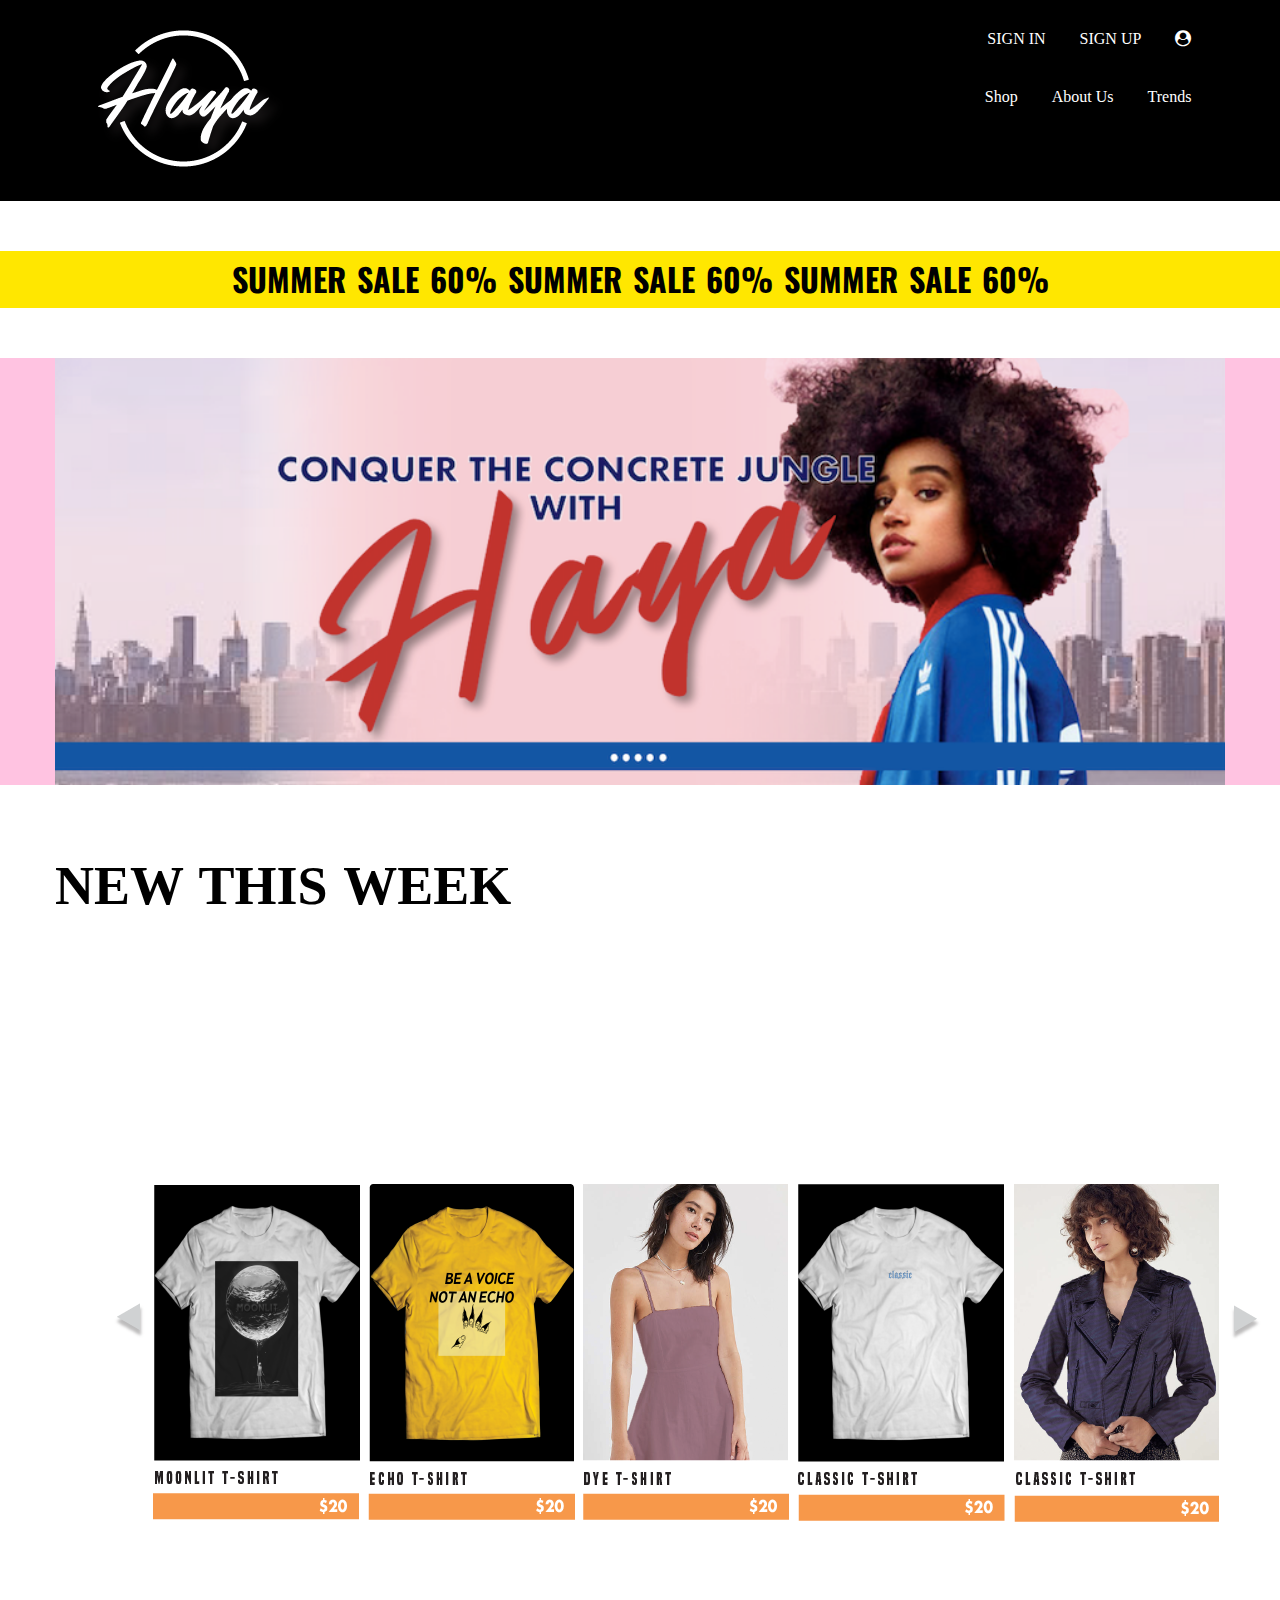
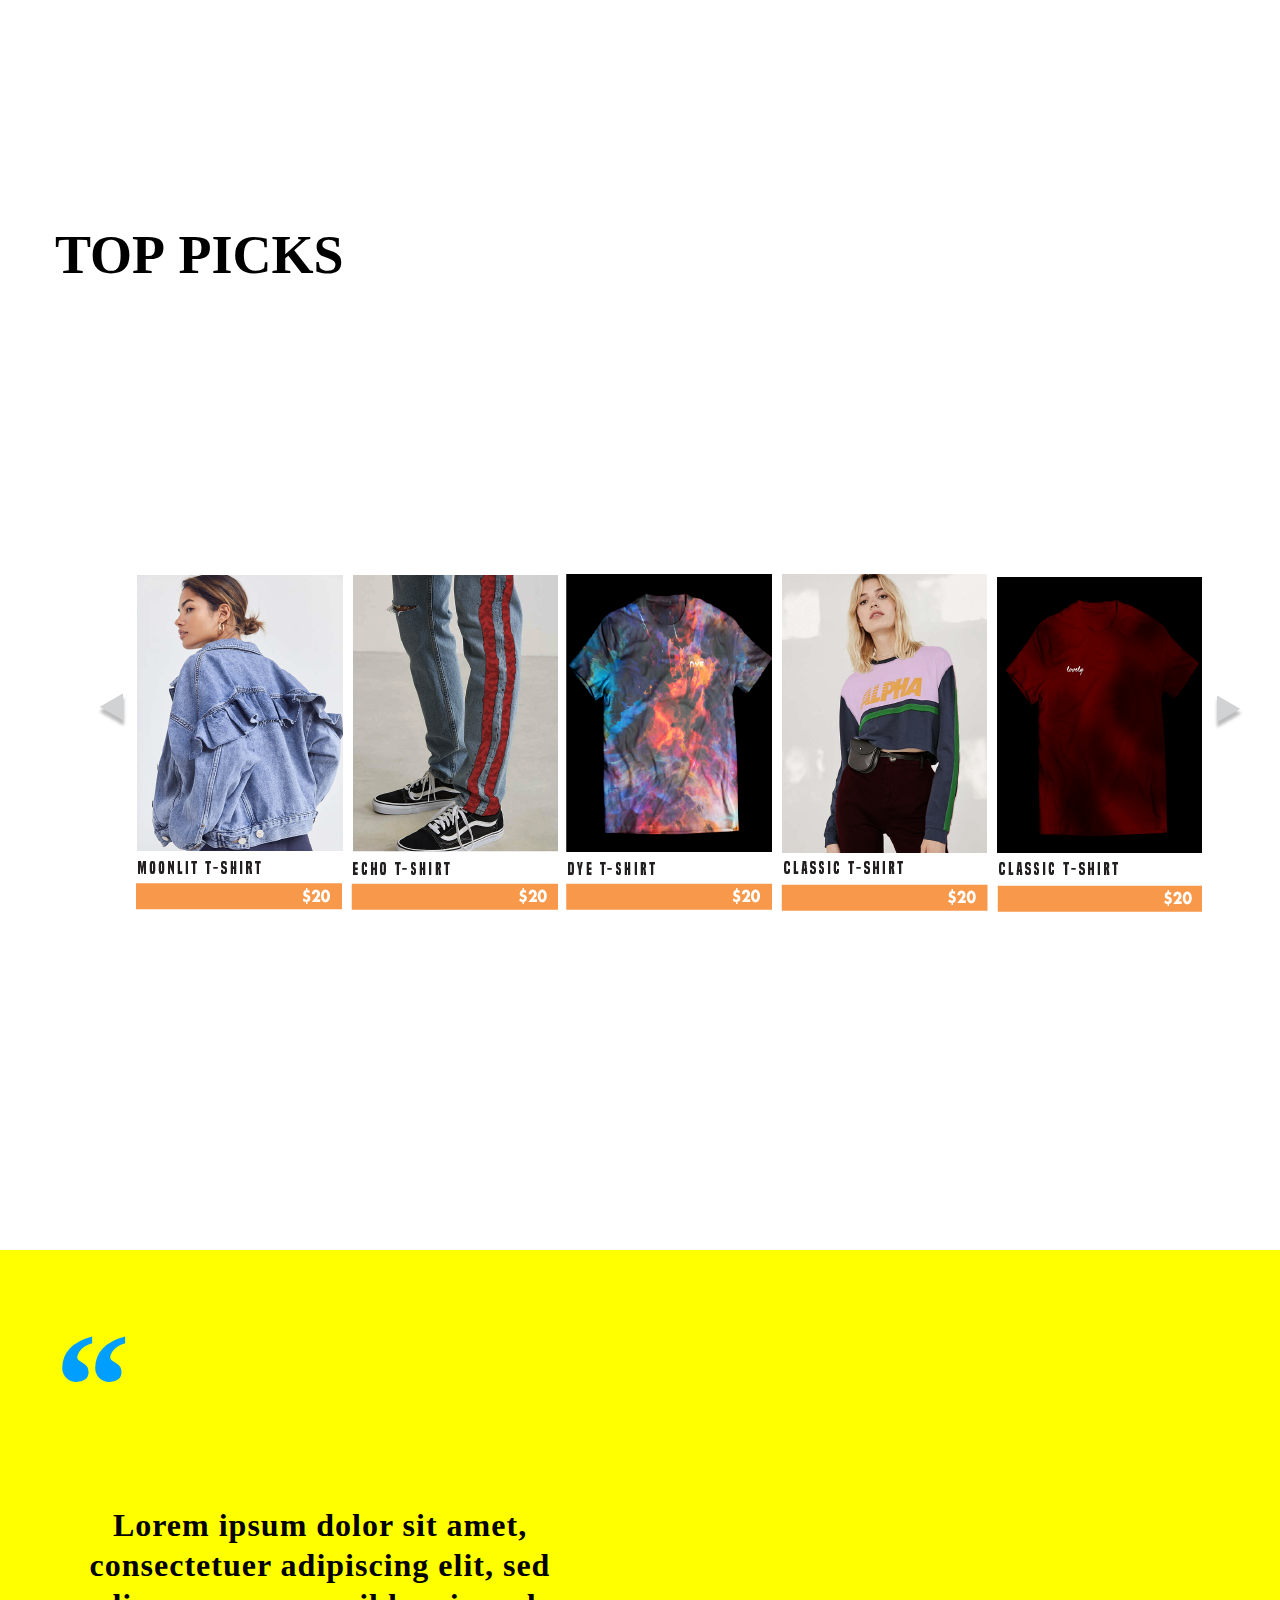
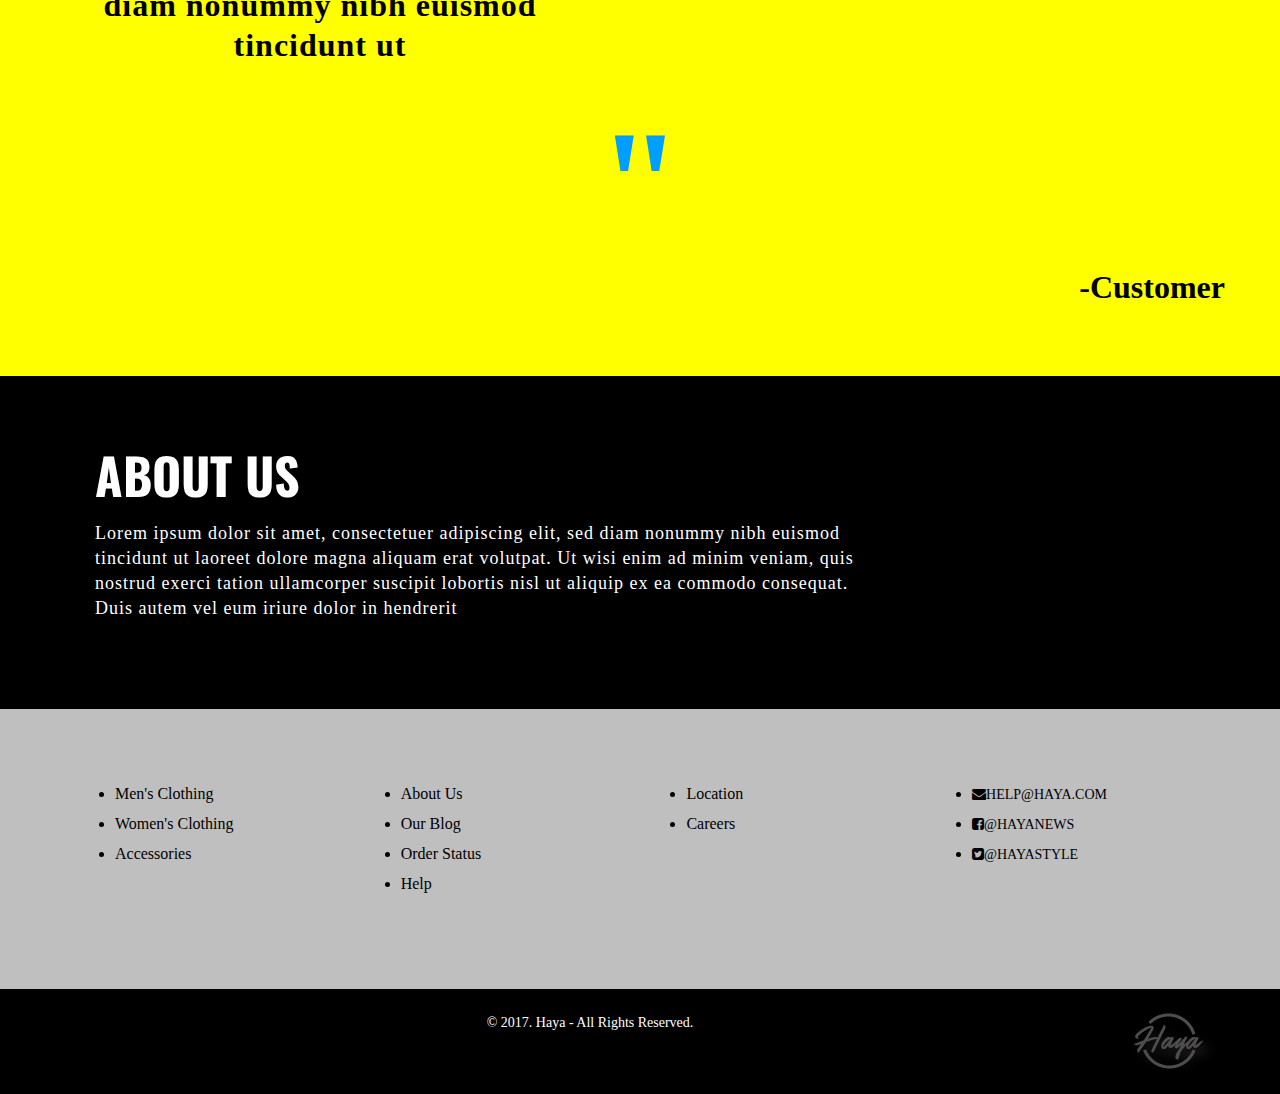
==== homepage.html @ 815f248d "New Pages" ====
<!DOCTYPE html>
 <html lang="en-us">
 <head>
   <meta http-equiv="X-UA-Compatible" content="IE=Edge">
   <meta name="viewport" content="width=device-width", initial-scale=1">
   <meta charset="UTF-8">
   <title> Haya </title>

    <!-- Google Fonts -->
    <link href="https://fonts.googleapis.com/css?family=Oswald" rel="stylesheet">


     <!-- CSS -->
 <link rel="stylesheet" href="css/normalize.css">
 <link rel="stylesheet" href="css/style.css">
 <link rel="stylesheet" href="css/font-awesome.css">

 </head>
 <body>
  <header>


<div class="container">

    <nav class="container">

    <div class="one-half" align="left">
    <a href="landing.html" class="site-logo"><img src="images/smalllogo-haya.png" alt="Haya" /></a>
    </div>
    

    
      <div class="one-half" align="right">

      <ul>
      <li class="btn-outline"><a href="signin.html">SIGN IN</a></li>
      <li class="btn-outline"><a href="signup.html">SIGN UP</a></li>
      <li class="btn-outline"><a href="signup.html"><i class=" fa fa-user-circle"></i></a></li>
      </ul>


      
      </div>

      <div class="one-half" align="right">

      <ul>
      <li><a href="homepage.html">Shop</a></li>
      <li><a href="signup.html">About Us</a></li>
      <li><a href="signin.html">Trends</a></li>
      </ul>


    </nav>
    </div>

  </header>

<!-- Sale1 -->
    <section class="sale1">
    <div class="container">

    <h1>SUMMER SALE 60% SUMMER SALE 60% SUMMER SALE 60%</h1>
    </div>
    </section>

   <!-- Slider -->
    <section class="slider">
    <div class="container">

    <img src="images/slider.png" align="middle" />

    </div>
    </section>
   




   

     <main role="main">

      <!-- Items -->
   <section class="items">

     <div class="container">
      <h1 align="left">NEW THIS WEEK</h1>

     <ul><img src="images/items1.png" align="middle" ></ul>

     <h1 align="left">TOP PICKS</h1>
     <ul><img src="images/items2.png" align="middle" ></ul>

     </section>


<!-- Feedback -->
<section class="feedback">
<div class="container">

<h1 align="left">“</h1><p> Lorem ipsum dolor sit amet, consectetuer adipiscing elit, sed diam nonummy nibh euismod tincidunt ut </p><h1>"</h1>

<div class="pad"><h2 align="right">-Customer</h2></div>


</div>
</section>


 <!-- About -->
<section class="about">
<div class="container">

<ul>

<li><h1 align="left">ABOUT US</h1></li>

<li><p>Lorem ipsum dolor sit amet, consectetuer adipiscing elit, sed diam nonummy nibh euismod tincidunt ut laoreet dolore magna aliquam erat volutpat. Ut wisi enim ad minim veniam, quis nostrud exerci tation ullamcorper suscipit lobortis nisl ut aliquip ex ea commodo consequat. Duis autem vel eum iriure dolor in hendrerit</p></li>

</ul>


</div>
</section>

 <!-- Links -->
<section class="links">
<div class="container">


<div class="one-fourth">


      <ul><li><a href="homepage.html">Men's Clothing</a></li></ul>

      <ul><li><a href="homepage.html">Women's Clothing</a></li></ul>

      <ul><li><a href="homepage.html">Accessories</a></li></ul>

</div>

<div class="one-fourth">


      <ul><li><a href="homepage.html">About Us</a></li></ul>

      <ul><li><a href="homepage.html">Our Blog</a></li></ul>

      <ul><li><a href="homepage.html">Order Status</a></li></ul>

       <ul><li><a href="homepage.html">Help</a></li></ul>

</div>

<div class="one-fourth">


      <ul><li><a href="homepage.html">Location</a></li></ul>

      <ul><li><a href="homepage.html">Careers</a></li></ul>

</div>


<div class="one-fourth">


      <ul><li><a href="homepage.html"><i class=" fa fa-envelope">HELP@HAYA.COM</i></a></li></ul>

      <ul><li><a href="homepage.html"><i class=" fa fa-facebook-square">@HAYANEWS</i></a></li></ul>

      <ul><li><a href="homepage.html"><i class=" fa fa-twitter-square">@HAYASTYLE</i></a></li></ul>


</div>

</div>
</section>


 <!-- Footer -->
 <footer>
   <div class="container">

         <p class="copyright-block">&copy; 2017. <strong>Haya</strong> - All Rights Reserved.

        <img src="images/footlogo.png" alt="Haya" align="right" />

         </p>


   </div>
 </footer>
 

 </body>
 </html>
---- css/style.css ----
html, body{
   overflow-x: hidden;
 }
 body {
   font-family: "Cicle";
 }
 h1{
   font-family: "Hello Stockholm";
   animation-name: "fadeInUpBig";
   animation-duration: 4s;
   font-size:10px;
 } 

 h2, h3, h4, h5, h6 {
   font-family: "Oswald";
 }

 p {
   font-size:16px;
   line-height: 19px;
   font-weight: 100;
 }

 a .button1 {
  text-decoration: none;
  color: red;
  padding: 15px 32px;
  text-align: center;
  font-size: 24px; 
  font-family: "Oswald";
  width: 100%;
  letter-spacing: 2px;
  font-weight: 900;
  }


  /* GRID */


 .container {
   width: 960px;
   margin-right: auto;
   margin-left: auto;
   padding-left: 15px;
   padding-right: 15px;
   position: relative;
 }

 .container-trend {
   margin-right: auto;
   margin-left: auto;
   padding-left: 15px;
   padding-right: 15px;
   position: relative;
   padding-bottom: 500px;
   padding-top: 50px;
 }

 .container:before,
 .container:after {
   content: " ";
   display: table;
 }
 .container:after {
   clear: both;
 }
 .one-half, .one-third, .one-fourth {
   width:96%;
   float:left;
   position:relative;
   min-height: 1px;
   margin: 20px;
 }

@media (min-width: 768px) {
   .container {
     width: 750px;
   }
 }
 @media (min-width: 992px) {
   .container {
     width: 970px;
   }
   .one-half {
     width:46%;
   }
   .one-third {
     width:29.33333%;
   }
   .one-fourth {
     width:21%;
   }
 }
 @media (min-width: 1200px) {
   .container {
     width: 1170px;
   }
 }

footer {
  background-color: #000000;
  color: #FFFFFF;
  height: 150px;
  position: relative;
  overflow: hidden;
  z-index: 0;
}
footer p, footer nav ul {
  font-size: 14px;
  font-weight: 100;
  text-align: center;
  margin: 10px auto 0;
  padding:0;
}
footer nav ul li {
  list-style-type: none;
  display: inline;
}
footer nav ul li a {
  color: #FFFFFF;
  text-decoration: none;
}
footer .logo {
  padding: 2em 0;
  margin: 0 auto;
  display: block;
  width:60px;
}


  /* HEADER */

 header {
    background-color:#000000;
    text-align: center;
    display: block;
    position: relative;
    background-size: cover;
    padding-top: 10px;
    padding-bottom: 10px;
   }

 .header {
  z-index: 1;
  position: relative;
}

.header i {
  font-size: 24px;
  color: #ff6fb0;
}

.header ul {
  margin: 0 auto;
}

.header ul li {
  list-style-type: none;
  display: inline-block;
}

 header nav {
   background-color: #000000;
 }
 header nav ul {
   display: block;
   text-align: center;
   float:right;
 }
 header nav ul > li {
   list-style-type: none;
   display: block;
   margin:15px 15px;
 }

 header nav ul > li.btn-outline:hover {
   background: #000000;
   color: #f00;
 }
 header nav ul > li > a {
   color:#ffffff;
   text-decoration: none;
 }
 header nav ul > li.btn-outline:hover > a {
   color:#000000;
   background: #ffffff
 }

 header .site-logo {
  text-align: left;
  margin:0 auto;
  display:block;
 
}


/* BUTTONS */
.btn {
  color: #FFFFFF;
  font-weight: 700;
  text-decoration: none;
  padding: 10px 30px;
}

/* SALE */

.sale {
  text-align: center;
  display: block;
  position: relative;
  background: #ff00a7;
  padding-top: 10px ;
  padding-bottom: 10px;
  }

.sale h1 {
  color: #ffffff;
  font-family: "Oswald";
  font-size: 32px;
  margin: 0;
  vertical-align: middle;
  word-spacing: 3px;
}

/* SHELF */

.shelf {
  text-align: center;
  display: block;
  position: relative; 
  background: url("../images/pool-water.png") no-repeat fixed, linear-gradient(180deg, #ffffff 0%, #ffffff 95%);
    -webkit-background-size: cover;
    -moz-background-size: cover;
    -o-background-size: cover;
    background-size: cover;
  padding-top: 50px ;
  padding-bottom: 0px;
  }

.shelf h1 {
  color: #020202;
  font-family: "Hello Stockholm";
  font-size: 500px;
  margin: 0;
  vertical-align: middle;
}

/* BENEFITS */
.benefits {
  text-align: center;
  display: block;
  position: relative;
  background: #b1e0f6;
}

.benefits ul {
  margin: 0 auto;
}

.benefits ul li {
  list-style-type: none;
  display: inline-block;
}
.benefits i {
  color: #020202;
  font-size: 60px;
  margin: 0;
  vertical-align: middle;
}
.benefits h2 {
  color: #f00;
  font-size: 55px;
  margin: 0 auto;
  letter-spacing: 10px;
  font-style: italic;
  font-weight: bold;
  margin-left:50px;
}

.benefits h3 {
  color: #020202;
  font-size: 100px;
  margin: 0;
  vertical-align: middle
}

/* TREND */
.trend {
  text-align: center;
  display: block;
  position: relative;
  background: #eeb1ba url("../images/pink-bg.png") no-repeat fixed;
    -webkit-background-size: cover;
    -moz-background-size: cover;
    -o-background-size: cover;
    background-size: cover;
  padding-top: 100px ;
  padding-bottom: 20px;
  }

.trend ul {
  margin:0;

}

.trend ul li {
  list-style-type: none;
  display: inline-block;
}

.trend h1 a {

  text-decoration: none;
  color: #ea3131;
  text-align: center;
  font-size: 24px; 
  font-family: "Oswald";
  width: 100%;
  letter-spacing: 2px;
}

.trend h2 {
  color: #020202;
  font-size: 100px;
  margin: 0;
  vertical-align: middle;
}

.trend h3 {
  color: #020202;
  font-size: 70px;
  margin: 0;
  vertical-align: middle;
  font-style: italic;
}

.trend p {
   font-size:18px;
   line-height: 19px;
   font-weight: 100;
   margin-right: 20em;
   letter-spacing: 1px;
}

.trend img {
    width:60%;
    height: auto;
}

.trend i {
  font-size: 24px;
  color: #ea3131;
}

/* FLOAT */
.float {
  text-align: center;
  display: block;
  position: relative;
  background: #53c7ff url("../images/blue-bg.png") no-repeat fixed;
    -webkit-background-size: cover;
    -moz-background-size: cover;
    -o-background-size: cover;
    background-size: cover;
  padding-top: 0px ;
  padding-bottom: 150px;
  }

.float ul {
  margin: 0 auto;

}

.float ul li {
  list-style-type: none;
  display: inline-block;
}

.float h1 {
  color: #ff0;
  font-size: 100px;
  margin: 0;
  vertical-align: middle;
  font-family: "Oswald" ;
  font-style: italic;
  font-weight: 900;
}

.float h3 a {
  text-decoration: none;
  color: #ffffff;
  text-align: right;
  font-size: 24px; 
  font-family: "Oswald";
  width: 100%;
  letter-spacing: 2px;
}

.float p {
   font-size:16px;
   line-height: 19px;
   font-weight: 100;
   margin-right: 20em;
}

.float img {
    width:100%;
    height: auto;
}

.float i {
  font-size: 24px;
  color: #ffffff;
}

/* FEEDBACK */
.feedback {
  text-align: center;
  display: block;
  position: relative;
  background: #ff0;
    -webkit-background-size: cover;
    -moz-background-size: cover;
    -o-background-size: cover;
    background-size: cover;
  padding-top: 50px ;
  padding-bottom: 20px;
  }

.feedback ul {
  margin: 0 auto;

}

.feedback ul li {
  list-style-type: none;
  display: inline-block;
}

.feedback h1 {
  color: #009fff;
  font-size: 150px;
  margin: 0;
  font-family: "Engravers MT" ;
}

.feedback h2 {
  color: #000000;
  font-size: 32px;
  margin: 0;
  font-family: "Cicle" ;
}

.feedback h3 {
  text-decoration: none;
  color: #000000;
  text-align: right;
  font-size: 24px; 
  font-family: "Oswald";
  width: 100%;
  letter-spacing: 2px;
}

.feedback p {
   font-size:32px;
   line-height: 40px;
   font-weight: bold;
   margin-right: 20em;
   letter-spacing: 1px;
}

.pad {
  padding-bottom: 50px;
}

/* ABOUT */
.about {
  text-align: center;
  display: block;
  position: relative;
  background: #000000;
    -webkit-background-size: cover;
    -moz-background-size: cover;
    -o-background-size: cover;
    background-size: cover;
  padding-top: 70px ;
  padding-bottom: 70px;
  }

.about ul {
  margin: 0 auto;
  text-align: left;

}

.about ul li {
  list-style-type: none;
  display: inline-block;
  text-align: left;
}

.about h1 {
  color: #ffffff;
  font-size: 50px;
  margin: 0;
  font-family: "Oswald" ;
  text-align: left;
}

.about h2 {
  color: #000000;
  font-size: 32px;
  margin: 0;
  font-family: "Cicle" ;
}

.about h3 {
  text-decoration: none;
  color: #000000;
  text-align: right;
  font-size: 24px; 
  font-family: "Oswald";
  width: 100%;
  letter-spacing: 2px;
}

.about p {
   font-size:18px;
   line-height: 25px;
   font-weight: 100;
   margin-right: 20em;
   letter-spacing: 1px;
   color: #ffffff;
   text-align: left;
}

/* LINKS */
.links {
  text-align: left;
  display: block;
  position: relative;
  background: #bfbfbf;
    -webkit-background-size: cover;
    -moz-background-size: cover;
    -o-background-size: cover;
    background-size: cover;
  padding-top: 50px ;
  padding-bottom: 70px;
  }

.links ul {
  margin: 0 auto;
  text-decoration: none;

}

.links ul li a {
  list-style-type: none;
  display: inline-block;
  text-decoration: none;
  color: #000000;
  line-height: 30px;
}

.links h1 {
  color: #009fff;
  font-size: 150px;
  margin: 0;
  font-family: "Engravers MT" ;
}

.links h2 {
  color: #000000;
  font-size: 32px;
  margin: 0;
  font-family: "Cicle" ;
}

.links h3 {
  text-decoration: none;
  color: #000000;
  text-align: right;
  font-size: 24px; 
  font-family: "Oswald";
  width: 100%;
  letter-spacing: 2px;
}

.links p {
   font-size:32px;
   line-height: 40px;
   font-weight: bold;
   margin-right: 20em;
   letter-spacing: 1px;
}

.links i {
  font-size: 14px;
}
/* PRICING */

.pricing {
  background: #000000;
  background-size: auto;
  text-align: center;
  padding-top: 10px;
  padding-bottom: 100px;
}

.pricing h2 {
  color: #ffffff;
  margin:50px;
  font-family: "De Valencia";
  font-size: 50px;
}

.pricing p {
  color: #ffffff;
  margin:50px;
  font-family: "Cicle";
  font-size: 32px;
  line-height: 45px;
}

.pricing ul {
  margin: 0 auto;
  padding: 0em 0;
}
.pricing ul li {
  list-style-type: none;
}
.box {
   border-radius: 5px;
  padding: 0 15px 15px;
  background: #FFFFFF;
  box-shadow: 0px 2px 4px 0px rgba(0,0,0,0.20);
  min-height: 500px;
  position: relative;
  margin-top: 25px;
}
.box.middle {
  min-height: 485px;
  margin-top: 0px;
}
.box h3 {
   border-top-right-radius: 10px;
   border-top-left-radius: 10px;
  font-family: "Crete Round";
  font-weight: 300;
  font-size: 14px;
  color: #ffffff;
  text-transform: uppercase;
  background: #197a87;
  box-shadow: 0px 1px 2px 0px rgba(0,0,0,0,40);
  left: 0;
  right: 0;
  top: 0;
  text-align: center;
  margin: 0 -15px 40px;
  padding: 20px 0;
}
.box h4 {
  font-size: 50px;
  font-weight: normal;
  margin: 20px 0 10px;
  color: #561d68;
}
.box h4 span {
  font-size: 32px;
  vertical-align: top;
}
.box h4 span.month {
  font-family: "Nunito";
  font-weight: 100;
  color: #888888;
  font-size: 20px;
  vertical-align: middle;
}
.box ul li {
  font-size: 18px;
  margin-bottom: 10px;
  font-weight: 100;
}
.box .btn {
  position: absolute;
  bottom: 20px;
  left: 20px;
  right: 20px;
  font-family: "De Valencia"; 
  font-size: 49px;
}
.small {
  font-size: 12px;
  color: #FEFEFE;
  line-height: 15px;
  font-style: italic;
}

.box.middle2 {
  min-height: 550px;
  margin-top: 0px;
   background: #000000 url("../images/city3.jpg") no-repeat fixed;
    -webkit-background-size: cover;
    -moz-background-size: cover;
    -o-background-size: cover;
    background-size: cover;
    text-shadow: 2px 2px #333333;
}

.box.middle1 {
  min-height: 550px;
  margin-top: 0px;
   background: #000000 url("../images/mountain.png") no-repeat fixed;
    -webkit-background-size: cover;
    -moz-background-size: cover;
    -o-background-size: cover;
    background-size: cover;
    text-shadow: 2px 2px #333333;
}

.box.middle3 {
  min-height: 550px;
  margin-top: 0px;
   background: #000000 url("../images/beach2.png") no-repeat fixed;
    -webkit-background-size: cover;
    -moz-background-size: cover;
    -o-background-size: cover;
    background-size: cover;
    text-shadow: 2px 2px #333333;
}


/* TESTIMONIALS */
.testimonials {
  padding: 4em 0;
  text-align: center;
}
.testimonials h2 {
  color: #000000;
}
.testimonials ul li {
  list-style-type: none;
}
.testimonials blockquote {
  color: #FFFFFF;
  text-align: left;
  font-style: italic;
  background: #561d68;
  position: relative;
  padding: 30px;
  width: auto;
  margin: 0;
}
.testimonials blockquote:after {
  top: 100%;
  left: 13%;
  border: solid transparent;
  content: " ";
  height: 0;
  width: 0;
  position: absolute;
  pointer-events: none;
  border-top-color: #561d68;
  border-width: 10px;
  margin-left: -10px;
}
.testimonials img {
  height: 65px;
  width: 65px;
  border-radius: 50%;
  float: left;
  display: inline-block;
  margin: 20px 10px 0 0;
}
.testimonials p.name {
  float: left;
  display: inline-block;
  text-align: left;
  font-size: 13px;
  margin-top: 30px;
}

/* FOOTER */

footer {
  background-color: #333333;
  color: #FFFFFF;
  height: 150px;
  position: relative;
  overflow: hidden;
  z-index: 0;
  padding-bottom: 45px;
}
footer p, footer nav ul {
  font-size: 14px;
  font-weight: 100;
  text-align: center;
  margin: 10px auto 0;
  padding:0;
  vertical-align: 
}
footer nav ul li {
  list-style-type: none;
  display: inline;
}
footer nav ul li a {
  color: #FFFFFF;
  text-decoration: none;
  list-style-type: none;
}
footer .logo {
  padding: 2em 0;
  margin: 0 auto;
  display: block;
  width:60px;
}
footer .one-third {
  width:96%;
  min-height: 1px;
  margin: 0 2% 0px;
}

@media (min-width: 768px) {

  footer .one-third {
    width:96%;
    min-height: 1px;
    margin: 0 2% 0px;
  }
}

@media (min-width: 992px){
   footer {
     background-color: #000000;
     height: 60px;
  }
  footer .one-half {
    width:29.33333%;
    float: left;
    position: relative;
    min-height: 1px;
    margin: 0 2% 20px;
  }
  footer p, footer nav ul{
     padding: 1em 0;
     text-align: middle;
   }
   footer .right-footer-block {
     background-color: #000000;
   }
   footer .logo{
     padding: 2em 0 2em 1.5em;
     width:80px;
   }
}
   
@media (min-width: 768px) {
    .container {
      width: 750px;
    }
    .one-half {
      width: 46%;
    }
    .one-third {
      width: 29.33333%;
    }
    .one-fourth {
        width: 21%;
     }
     .testimonials .one-fourth {
      width:46%;
     }
     .testimonials .alternate {
      margin-top:0px;
     }
    header .site-logo {
      display:inline-block;
    }
    header nav ul {
      display: inline;
      text-align: right;
      float: right;
      margin: 0;
    }
    header nav ul > li {
      list-style-type: none;
      display: inline-block;
      margin: 0 15px;
    }
  }
  @media (min-width: 992px) {
    .container {
      width: 970px;
    }
    .testimonials .one-fourth {
      width:21%;
    }
    .testimonials ul li.alternate {
      margin-top:20px;
    }
   }
   @media (min-width: 1200px) {
    .container {
      width: 1170px;
    }
  }
  @media (min-width: 1920px) {
    .container {
      width: 1800px;
    }
  }
  
/* LOGO */
.logo {
  text-align: center;
  display: block;
  position: relative;
  background: #000000;
  padding-top: 100px;
  padding-bottom: 10px;
  }

/* DESCRIPTION */

.description {
  text-align: center;
  display: block;
  position: relative;
  background: #000000;
  padding-top: 50px ;
  padding-bottom: 50px;
  }

  .description p {
  color: #ffffff;
  margin:50px;
  font-family: "Cicle";
  font-size: 32px;
  line-height: 45px;
}

/* SLIDER */
.slider {
  text-align: center;
  display: block;
  position: relative;
  background: #ffc3e1;
}

.slider img{
    width:100%;
    height: auto;
    align-content: center;
}

/* SALE1 */

.sale1 {
  text-align: center;
  display: block;
  position: relative;
  background: #ffe700;
  padding-top: 10px ;
  padding-bottom: 10px;
  margin-top: 50px;
  margin-bottom: 50px;
  }

  .sale1 h1 {
  color: #000000;
  font-family: "Oswald";
  font-size: 32px;
  margin: 0;
  vertical-align: middle;
  word-spacing: 3px;
}

/* ITEMS */

.items {
  background: #ffffff;
  padding-top: 70px ;
  padding-bottom: 70px;
  }

  .items h1 {
  color: #000000;
  font-family: "De Valencia";
  font-size: 54px;
  margin: 0;
  vertical-align: middle;
  word-spacing: 3px;
}


.items ul img {
  margin: 0 auto;
  align-content: center;
}
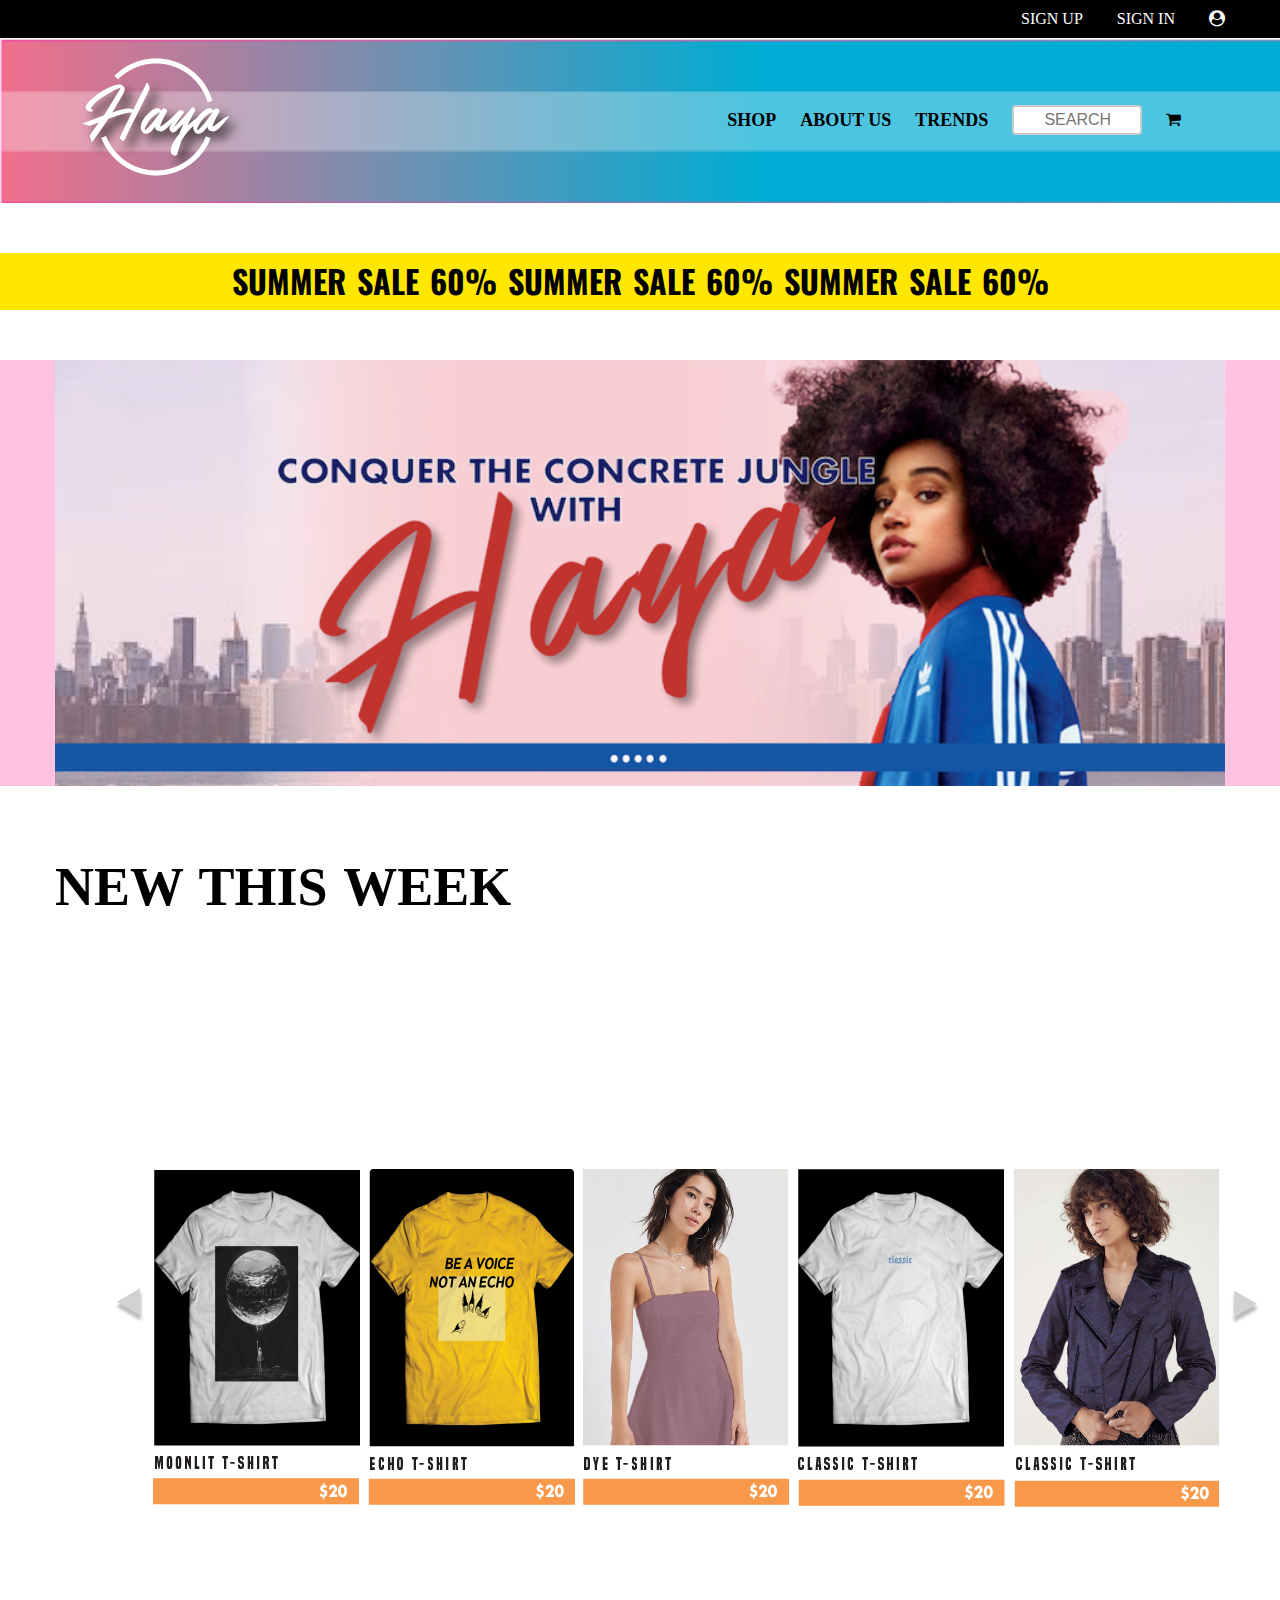
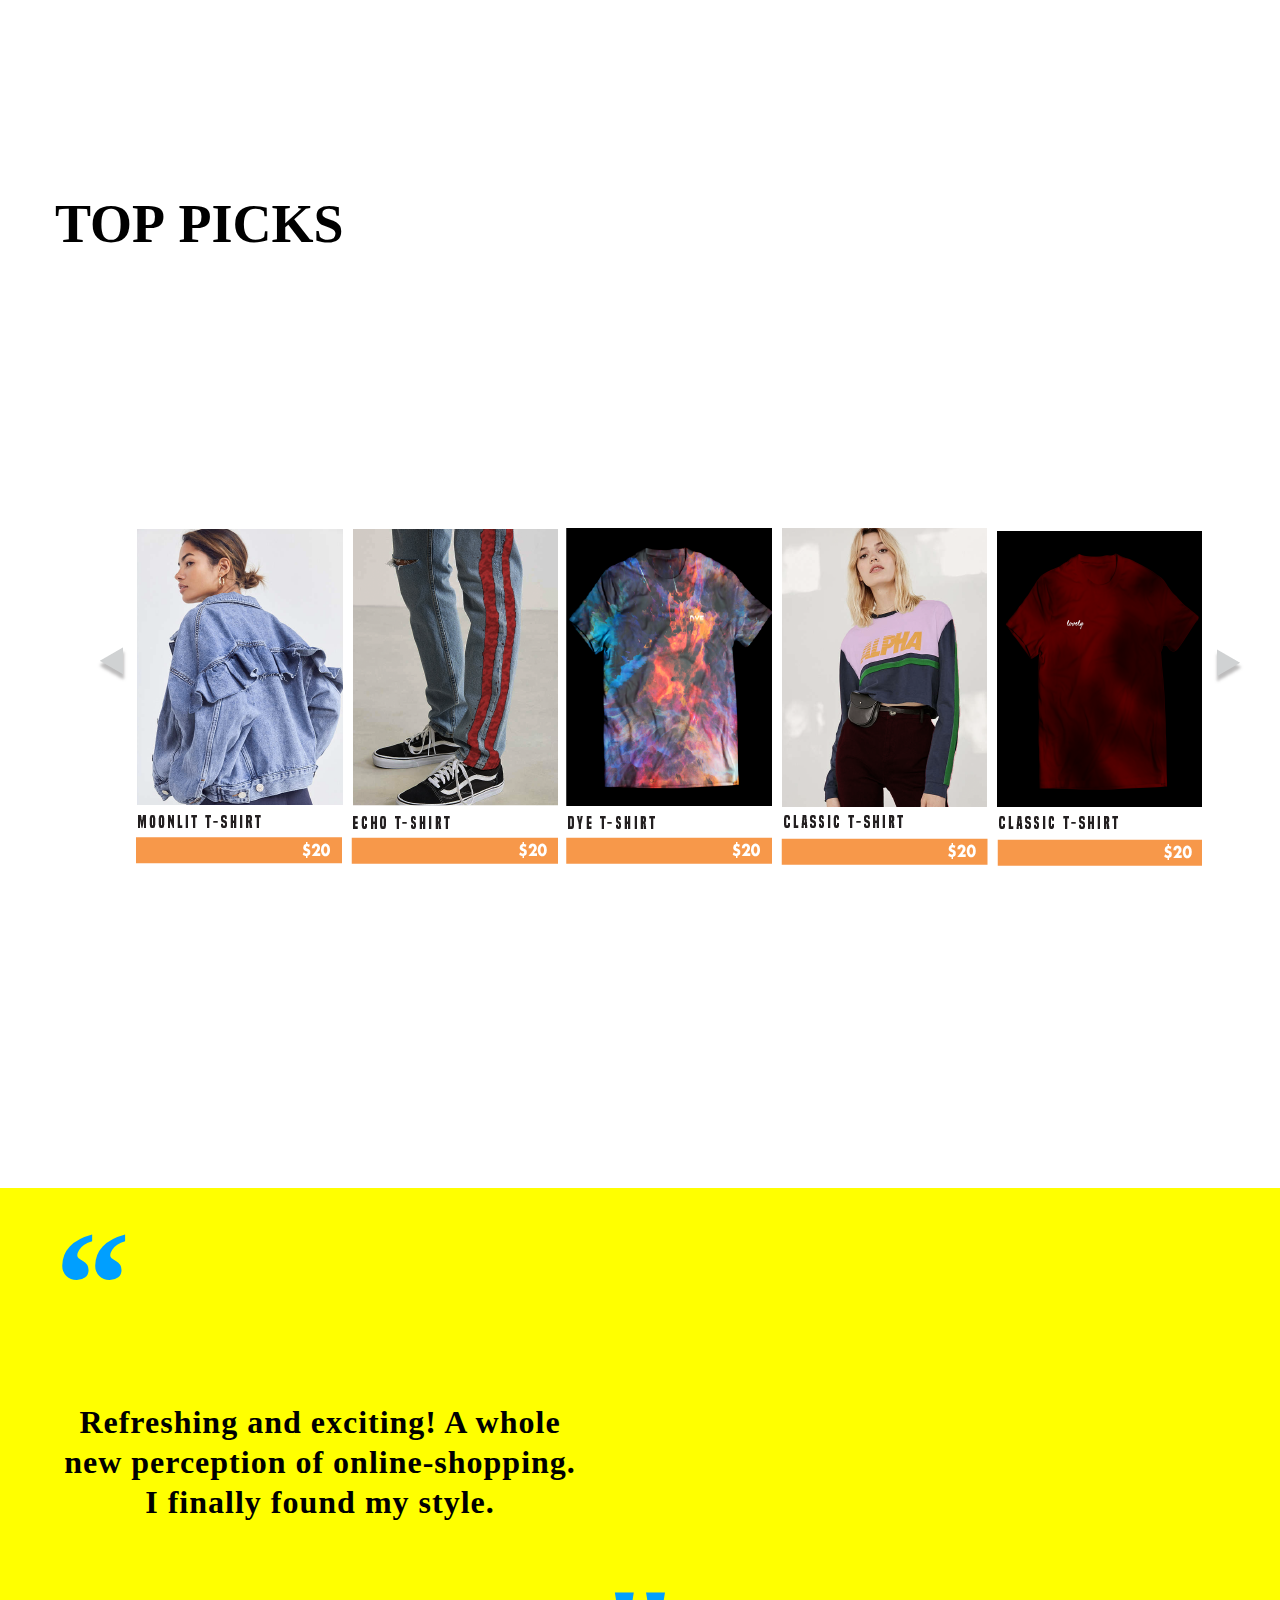
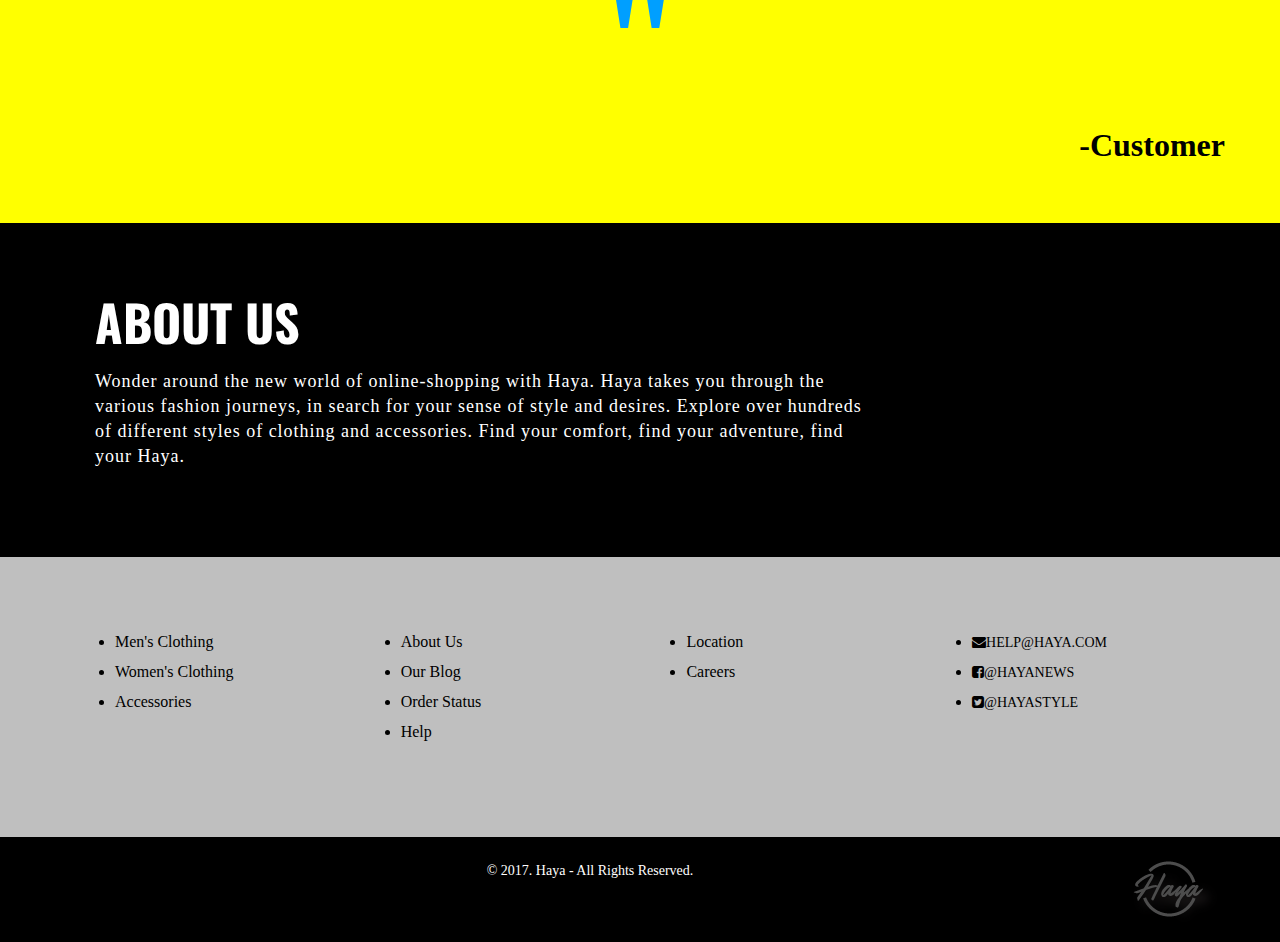
==== commit 1803488b: "Header Changes & Trends" ====
--- a/homepage.html
+++ b/homepage.html
@@ -17,12 +17,34 @@
 
  </head>
  <body>
-  <header>
-
-
-<div class="container">
-
-    <nav class="container">
+
+ <header>
+
+
+<div class="container">
+
+    <nav class="container" align="right">
+
+      <ul>
+      <li><a href="signup.html">SIGN UP</a></li>
+      <li><a href="signin.html">SIGN IN</a></li>
+      <li><a href="signin.html"><i class=" fa fa-user-circle"></i></a></li>
+      </ul>
+
+
+    </nav>
+    </div>
+
+  </header>
+
+<main role="main">
+
+
+
+<!-- BANNER -->
+
+   <section class="banner">
+     <div class="container">
 
     <div class="one-half" align="left">
     <a href="landing.html" class="site-logo"><img src="images/smalllogo-haya.png" alt="Haya" /></a>
@@ -30,31 +52,23 @@
     
 
     
-      <div class="one-half" align="right">
+    <div class="one-half" align="right">
 
       <ul>
-      <li class="btn-outline"><a href="signin.html">SIGN IN</a></li>
-      <li class="btn-outline"><a href="signup.html">SIGN UP</a></li>
-      <li class="btn-outline"><a href="signup.html"><i class=" fa fa-user-circle"></i></a></li>
+
+      <li><h1><a href="homepage.html">SHOP</a></h1></li>
+      <li><h1><a href="signup.html">ABOUT US</a></h1></li>
+      <li><h1><a href="signin.html">TRENDS</a></h1></li>
+      <li><h1><input type="text" name="search" placeholder="SEARCH"></h1></li>
+      <li><a href="cart.html"><i class=" fa fa-shopping-cart"></i></a></li>
+
       </ul>
 
 
-      
-      </div>
-
-      <div class="one-half" align="right">
-
-      <ul>
-      <li><a href="homepage.html">Shop</a></li>
-      <li><a href="signup.html">About Us</a></li>
-      <li><a href="signin.html">Trends</a></li>
-      </ul>
-
-
     </nav>
     </div>
 
-  </header>
+     </section>
 
 <!-- Sale1 -->
     <section class="sale1">
@@ -99,7 +113,7 @@
 <section class="feedback">
 <div class="container">
 
-<h1 align="left">“</h1><p> Lorem ipsum dolor sit amet, consectetuer adipiscing elit, sed diam nonummy nibh euismod tincidunt ut </p><h1>"</h1>
+<h1 align="left">“</h1><p> Refreshing and exciting! A whole new perception of online-shopping. I finally found my style. </p><h1>"</h1>
 
 <div class="pad"><h2 align="right">-Customer</h2></div>
 
@@ -116,7 +130,7 @@
 
 <li><h1 align="left">ABOUT US</h1></li>
 
-<li><p>Lorem ipsum dolor sit amet, consectetuer adipiscing elit, sed diam nonummy nibh euismod tincidunt ut laoreet dolore magna aliquam erat volutpat. Ut wisi enim ad minim veniam, quis nostrud exerci tation ullamcorper suscipit lobortis nisl ut aliquip ex ea commodo consequat. Duis autem vel eum iriure dolor in hendrerit</p></li>
+<li><p>Wonder around the new world of online-shopping with Haya. Haya takes you through the various fashion journeys, in search for your sense of style and desires. Explore over hundreds of different styles of clothing and accessories. Find your comfort, find your adventure, find your Haya.</p></li>
 
 </ul>
 
@@ -175,7 +189,7 @@
 
 </div>
 
-</div>
+
 </section>
 
 
@@ -192,7 +206,6 @@
 
    </div>
  </footer>
- 
 
  </body>
  </html>--- a/css/style.css
+++ b/css/style.css
@@ -111,10 +111,12 @@
   text-align: center;
   margin: 10px auto 0;
   padding:0;
+  text-decoration: none;
 }
 footer nav ul li {
   list-style-type: none;
   display: inline;
+  text-decoration: none;
 }
 footer nav ul li a {
   color: #FFFFFF;
@@ -194,6 +196,8 @@
 }
 
 
+
+
 /* BUTTONS */
 .btn {
   color: #FFFFFF;
@@ -238,11 +242,12 @@
   }
 
 .shelf h1 {
-  color: #020202;
+  color: #0038d0;
   font-family: "Hello Stockholm";
   font-size: 500px;
   margin: 0;
   vertical-align: middle;
+  text-shadow: 2px 2px 4px #000000
 }
 
 /* BENEFITS */
@@ -332,6 +337,8 @@
   margin: 0;
   vertical-align: middle;
   font-style: italic;
+  margin-left: -100px;
+  padding-top: 40px;
 }
 
 .trend p {
@@ -339,6 +346,7 @@
    line-height: 19px;
    font-weight: 100;
    margin-right: 20em;
+   margin-left: -70px;
    letter-spacing: 1px;
 }
 
@@ -423,8 +431,8 @@
     -moz-background-size: cover;
     -o-background-size: cover;
     background-size: cover;
-  padding-top: 50px ;
-  padding-bottom: 20px;
+  padding-top: 10px ;
+  padding-bottom: 10px;
   }
 
 .feedback ul {
@@ -981,7 +989,7 @@
   background: #ffffff;
   padding-top: 70px ;
   padding-bottom: 70px;
-  }
+}
 
   .items h1 {
   color: #000000;
@@ -993,8 +1001,210 @@
 }
 
 
-.items ul img {
+.items ul {
+  margin: auto;
+  align-content: center;
+}
+
+
+/* HEAD */
+
+.head {
+  background-image: url("../images/header.png");
+  background-size: cover;
+  background-repeat: no-repeat;
+  padding-top: 0px;
+  padding-bottom: 0px;
+  }
+
+.head ul {
   margin: 0 auto;
-  align-content: center;
-}
-
+  vertical-align: middle;
+}
+
+.head ul li {
+  list-style-type: none;
+  display: inline-block;
+  vertical-align: middle;
+}
+
+ head nav {
+   background-color: #000000;
+ }
+ head nav ul {
+   display: block;
+   text-align: center;
+   float:right;
+   vertical-align: middle;
+ }
+ head nav ul > li {
+   list-style-type: none;
+   display: block;
+   margin:15px 15px;
+   vertical-align: middle;
+ }
+
+.head h1{
+   font-family: "Cicle";
+   color: #000000;
+   font-size: 18px;
+ }
+
+ /* IDEAS */
+ .ideas {
+  float: center;
+  width: 100%;
+  position: relative;
+  background: #000000;
+ }
+ .ideas .header {
+  margin: 0 1% 20px;
+ }
+ .ideas .header h1 {
+  font-family: "Oswald";
+  font-weight: 600;
+  margin: 0 auto;
+  font-size: 36px;
+  color: #ffffff;
+  line-height: 44px;
+  float: left;
+  display: inline-block;
+ }
+ .ideas .header > a {
+  float: right;
+ }
+ .ideas-item {
+  width: 96%;
+  margin: 0 2% 25px;
+  float: left;
+  display: block;
+ }
+ .item-box {
+  display: block;
+  height: 230px;
+  background: #FFFFFF;
+  box-shadow: 0px 1px 3px 0px rgba(0,0,0,0,.40);
+  position: relative;
+  overflow: hidden;
+  padding: 20px;
+ }
+ @media (min-width: 460px) {
+  .ideas {
+    padding: 1.5em 1%;
+    float: right;
+    width: 90%;
+    position: relative;
+  }
+  .ideas-item {
+    width: 46%;
+    margin: 0 2% 25px;
+    float: left;
+    display: block;
+  }
+  @media (min-width: 768px) {
+    .ideas {
+      padding: 1.5em 5%;
+      float: right;
+      width: 90%;
+      position: relative;
+    }
+    .ideas > .container {
+      width: 700px;
+    }
+    .ideas-item {
+      width: 31.33333%;
+      margin: 0 1% 25px;
+    }
+  }
+    @media (min-width: 992px) {
+      .ideas {
+        padding: 1.5em 1%;
+        float: right;
+        width: 83.33333333%;
+        position: relative;
+      }
+      .ideas > .container {
+        width: auto;
+      }
+      .ideas-item {
+        width: 23%;
+        margin: 0 1 25px;
+      }
+      .item-box > img {
+        position: absolute;
+        height: 100%;
+        width: auto;
+        top: 0;
+        left: 0;
+        right: 0;
+      }
+
+input[type=text] {
+    width: 130px;
+    height: 30px;
+    box-sizing: border-box;
+    border: 2px solid #ccc;
+    border-radius: 4px;
+    font-size: 16px;
+    background-color: white;
+    background-image: url('searchicon.png');
+    background-position: 10px 10px; 
+    background-repeat: no-repeat;
+    padding: 12px 30px 12px 30px;
+}
+
+/* BANNER */
+
+.banner {
+  background-image: url("../images/header.png");
+  background-size: cover;
+  padding-top: 0px;
+  padding-bottom: 0px;
+  width: 100%;
+  }
+
+.banner ul {
+  margin: 0 auto;
+  vertical-align: middle;
+}
+
+.banner ul li {
+  list-style-type: none;
+  display: inline-block;
+  vertical-align: middle;
+  margin-top: 35px;
+  margin-bottom: 30px;
+  margin-right: 10px;
+  margin-left: 10px;
+}
+
+ head nav {
+   background-color: #000000;
+ }
+ head nav ul {
+   display: block;
+   text-align: center;
+   float:right;
+   vertical-align: middle;
+ }
+ head nav ul > li {
+   list-style-type: none;
+   display: block;
+   margin:15px 15px;
+   vertical-align: middle;
+   text-align: middle;
+ }
+
+.banner h1{
+   font-family: "Cicle";
+   color: #000000;
+   font-size: 18px;
+   text-align: middle;
+   font-style: none;
+ }
+
+a {
+  color: #000000;
+  text-decoration: none;
+  font-family: "Cicle";
+}
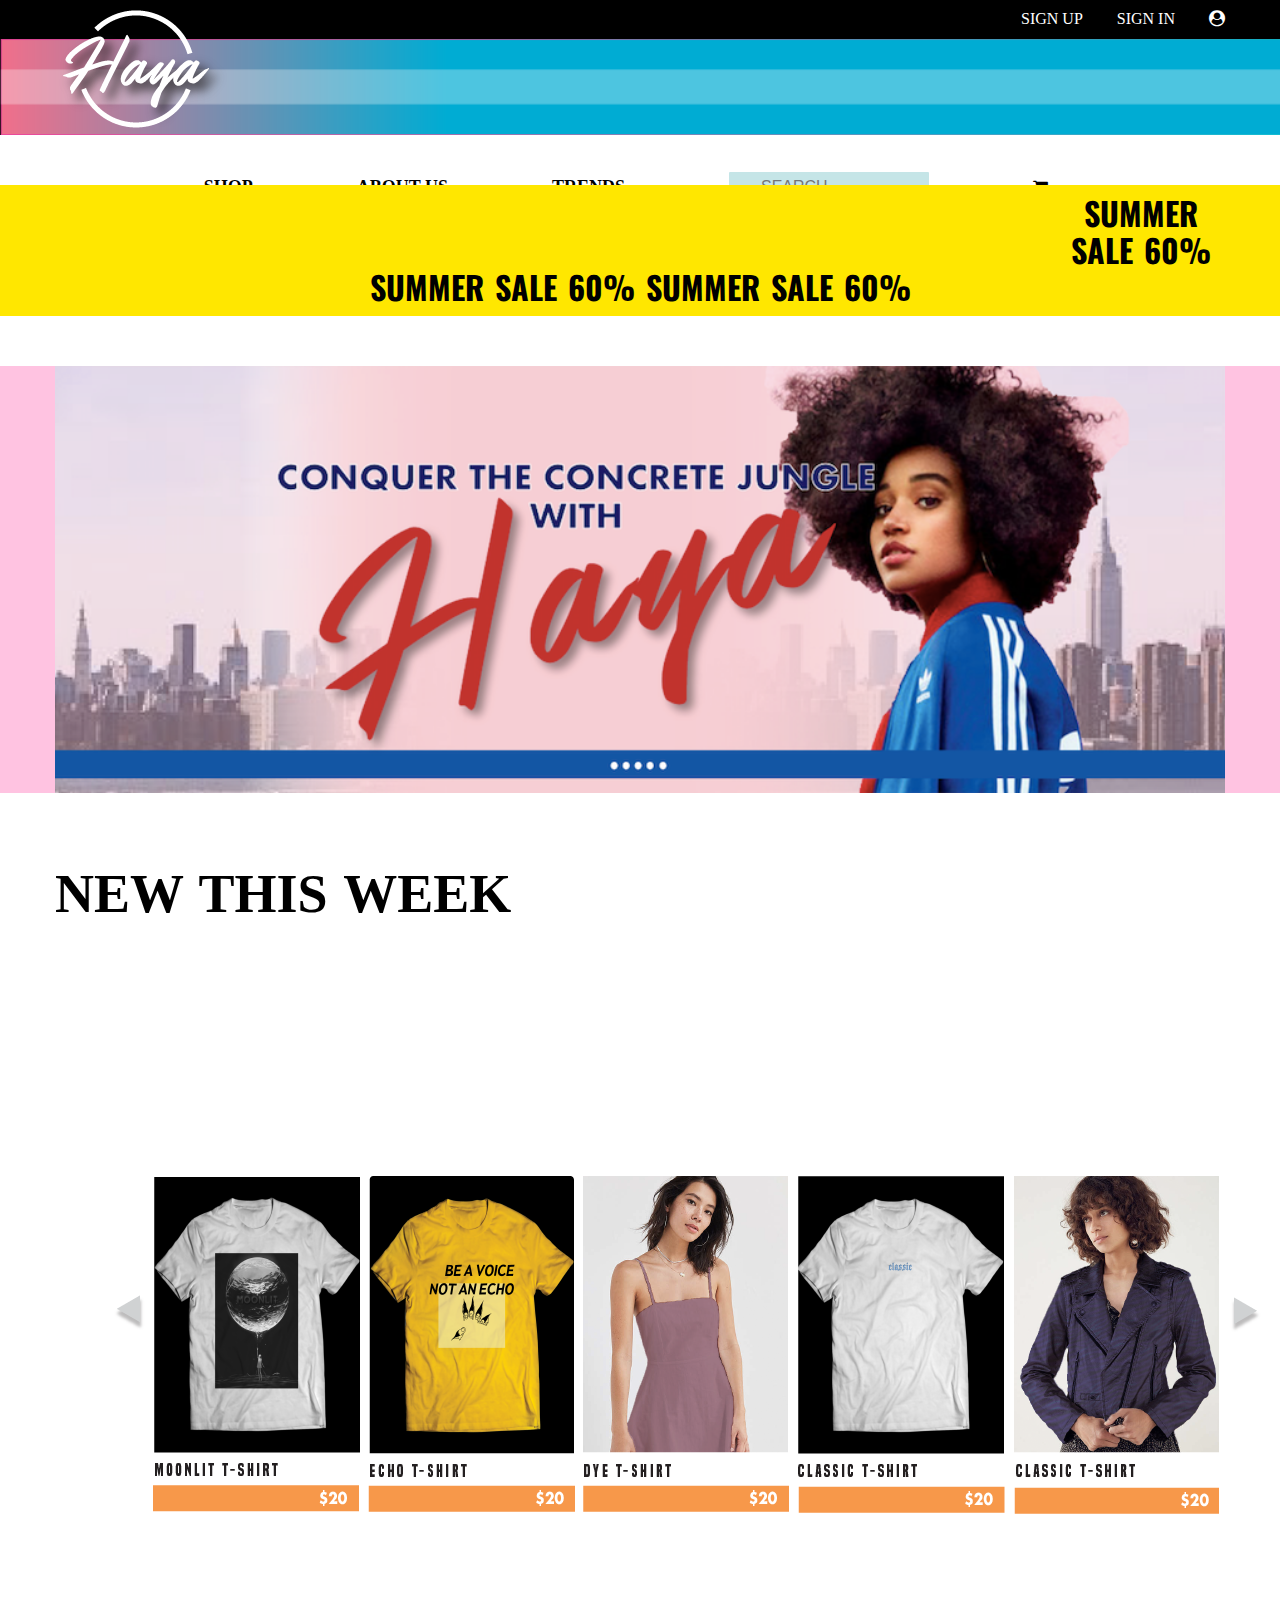
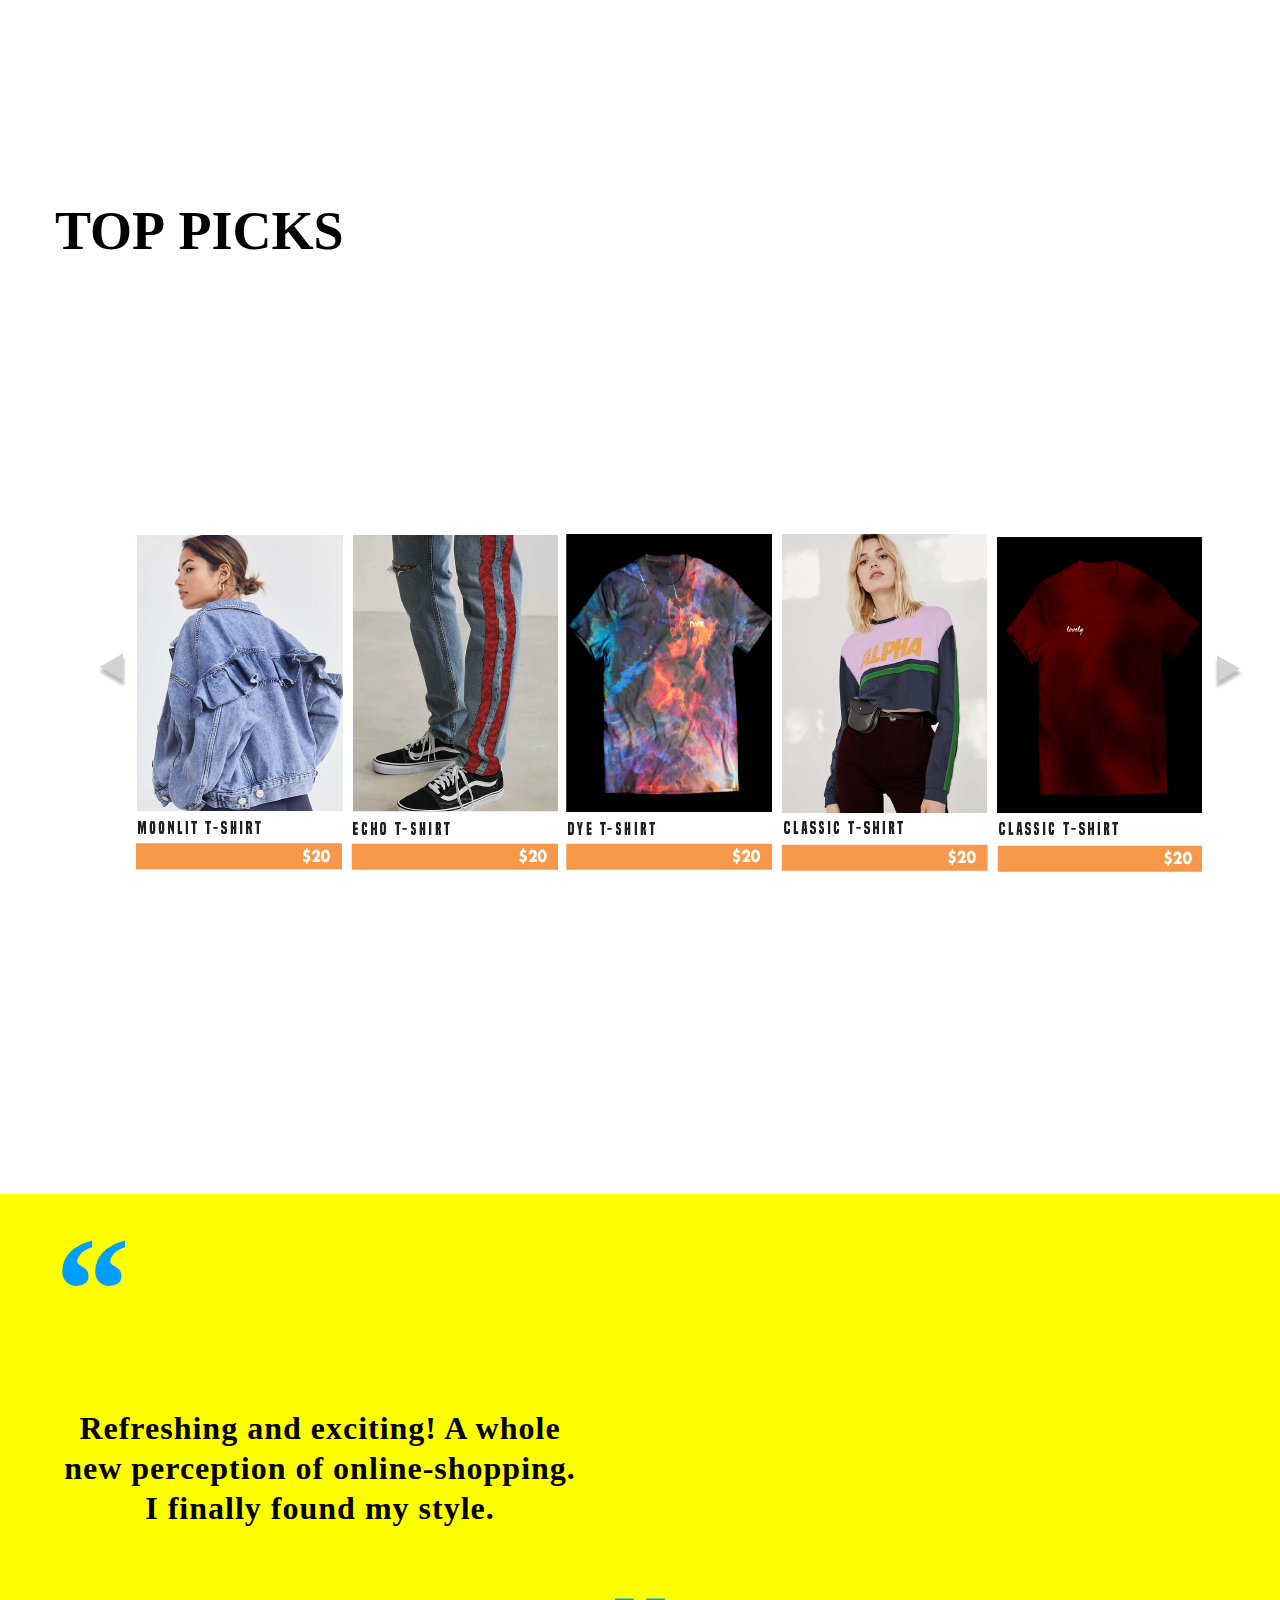
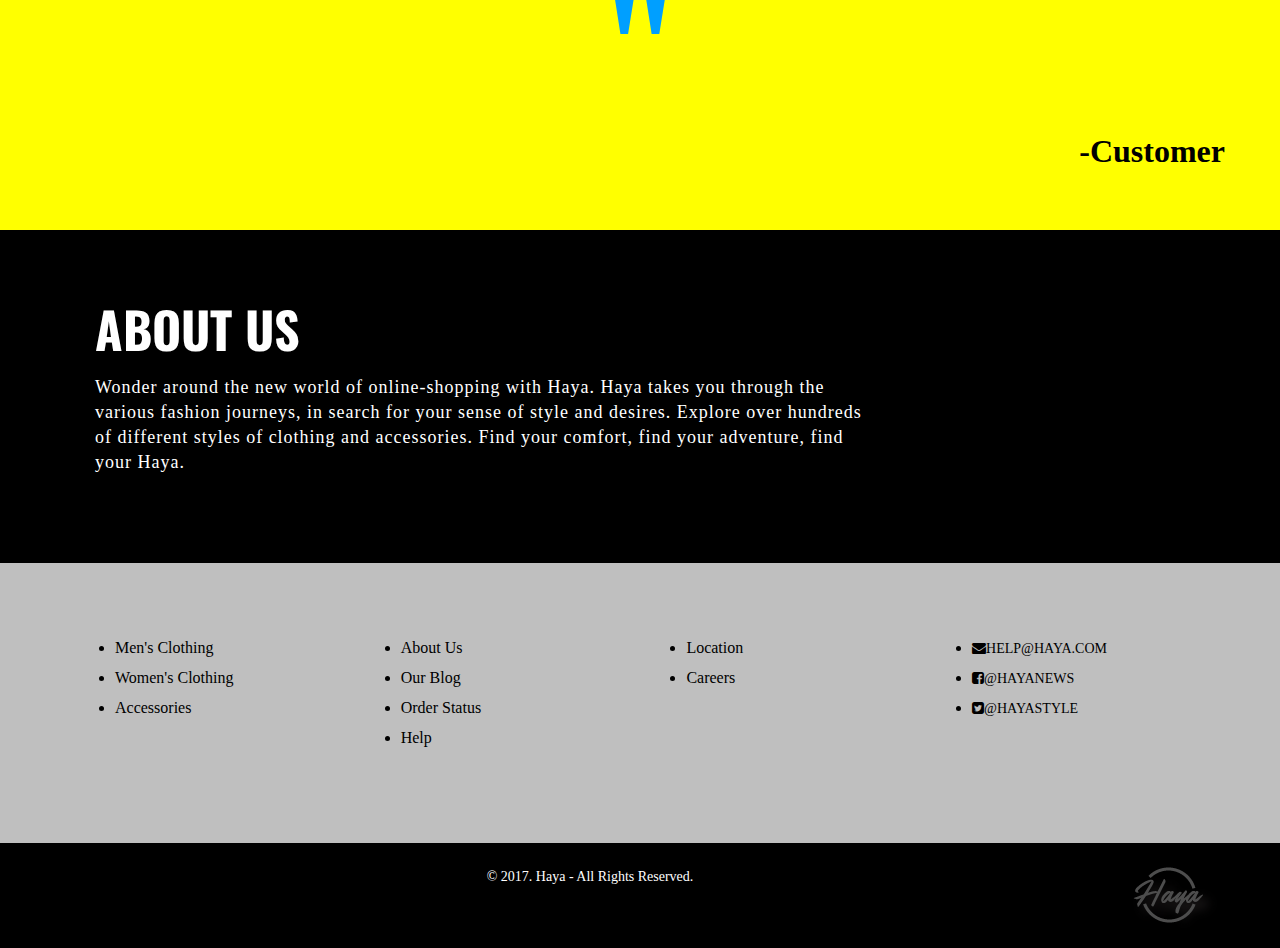
==== commit d3722fd2: "Final Top Navigation" ====
--- a/homepage.html
+++ b/homepage.html
@@ -46,13 +46,13 @@
    <section class="banner">
      <div class="container">
 
-    <div class="one-half" align="left">
-    <a href="landing.html" class="site-logo"><img src="images/smalllogo-haya.png" alt="Haya" /></a>
-    </div>
+  <div class="section group">
+  <div class="col span_1_of_5">
+  <a href="landing.html" class="site-logo"><img src="images/smalllogo-haya.png" alt="Haya" /></a>
+  </div>
+
     
-
-    
-    <div class="one-half" align="right">
+    <div class="col span_4_of_5" align="middle">
 
       <ul>
 
@@ -67,6 +67,7 @@
 
     </nav>
     </div>
+    </div>
 
      </section>
 
@@ -88,11 +89,6 @@
     </section>
    
 
-
-
-
-   
-
      <main role="main">
 
       <!-- Items -->
@@ -106,10 +102,11 @@
      <h1 align="left">TOP PICKS</h1>
      <ul><img src="images/items2.png" align="middle" ></ul>
 
+     </div>
      </section>
 
 
-<!-- Feedback -->
+ <!-- Feedback -->
 <section class="feedback">
 <div class="container">
 
--- a/css/style.css
+++ b/css/style.css
@@ -53,7 +53,7 @@
    padding-right: 15px;
    position: relative;
    padding-bottom: 500px;
-   padding-top: 50px;
+   padding-top: 10px;
  }
 
  .container:before,
@@ -168,6 +168,7 @@
    display: block;
    text-align: center;
    float:right;
+
  }
  header nav ul > li {
    list-style-type: none;
@@ -1140,13 +1141,13 @@
       }
 
 input[type=text] {
-    width: 130px;
+    width: 200px;
     height: 30px;
     box-sizing: border-box;
-    border: 2px solid #ccc;
-    border-radius: 4px;
+    border: 2px solid #c5e5e7;
+    border-radius: 1px;
     font-size: 16px;
-    background-color: white;
+    background-color: #c5e5e7;
     background-image: url('searchicon.png');
     background-position: 10px 10px; 
     background-repeat: no-repeat;
@@ -1156,11 +1157,13 @@
 /* BANNER */
 
 .banner {
+  background: #000000;
   background-image: url("../images/header.png");
   background-size: cover;
-  padding-top: 0px;
-  padding-bottom: 0px;
+  padding-top: 10px;
+  padding-bottom: 10px;
   width: 100%;
+  max-height: 77px;
   }
 
 .banner ul {
@@ -1172,10 +1175,11 @@
   list-style-type: none;
   display: inline-block;
   vertical-align: middle;
-  margin-top: 35px;
-  margin-bottom: 30px;
+  margin-top: 2px;
+  margin-bottom: 20px;
   margin-right: 10px;
-  margin-left: 10px;
+  margin-left: 90px;
+  font-weight: 900;
 }
 
  head nav {
@@ -1208,3 +1212,55 @@
   text-decoration: none;
   font-family: "Cicle";
 }
+
+.banner a img {
+  margin-top: -50px;
+}
+
+/*  SECTIONS  */
+.section {
+  clear: both;
+  padding: 0px;
+  margin: 0px;
+}
+
+/*  COLUMN SETUP  */
+.col {
+  display: block;
+  float:left;
+  margin: 1% 0 1% 1.6%;
+}
+.col:first-child { margin-left: 0; }
+
+
+/*  GROUPING  */
+.group:before,
+.group:after {
+  content:"";
+  display:table;
+}
+.group:after {
+  clear:both;
+}
+.group {
+    zoom:1; /* For IE 6/7 */
+}
+
+/*  GRID OF THREE  */
+.span_3_of_3 {
+  width: 100%;
+}
+.span_2_of_3 {
+  width: 66.1%;
+}
+.span_1_of_3 {
+  width: 32.2%;
+}
+
+/*  GO FULL WIDTH AT LESS THAN 480 PIXELS */
+
+@media only screen and (max-width: 480px) {
+  .col { margin: 1% 0 1% 0%;}
+  .span_3_of_3, .span_2_of_3, .span_1_of_3 { width: 100%; }
+}
+
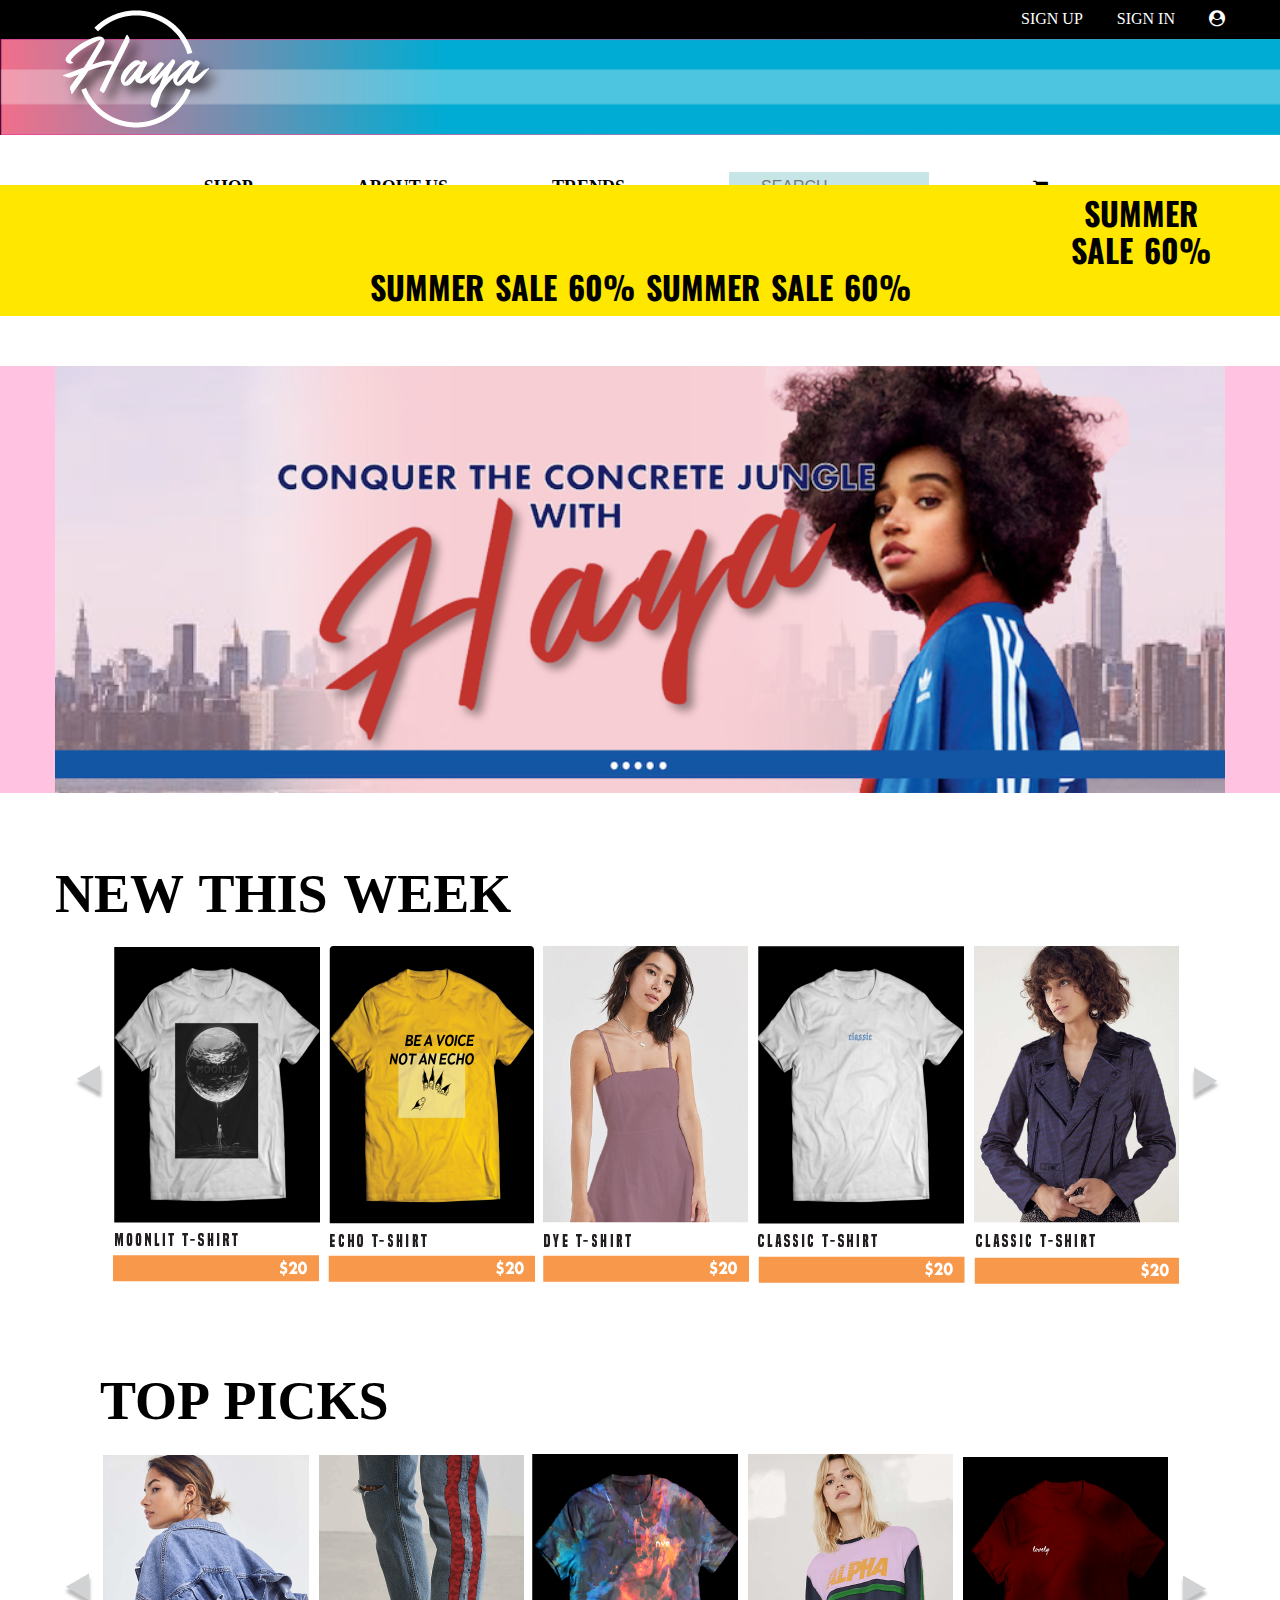
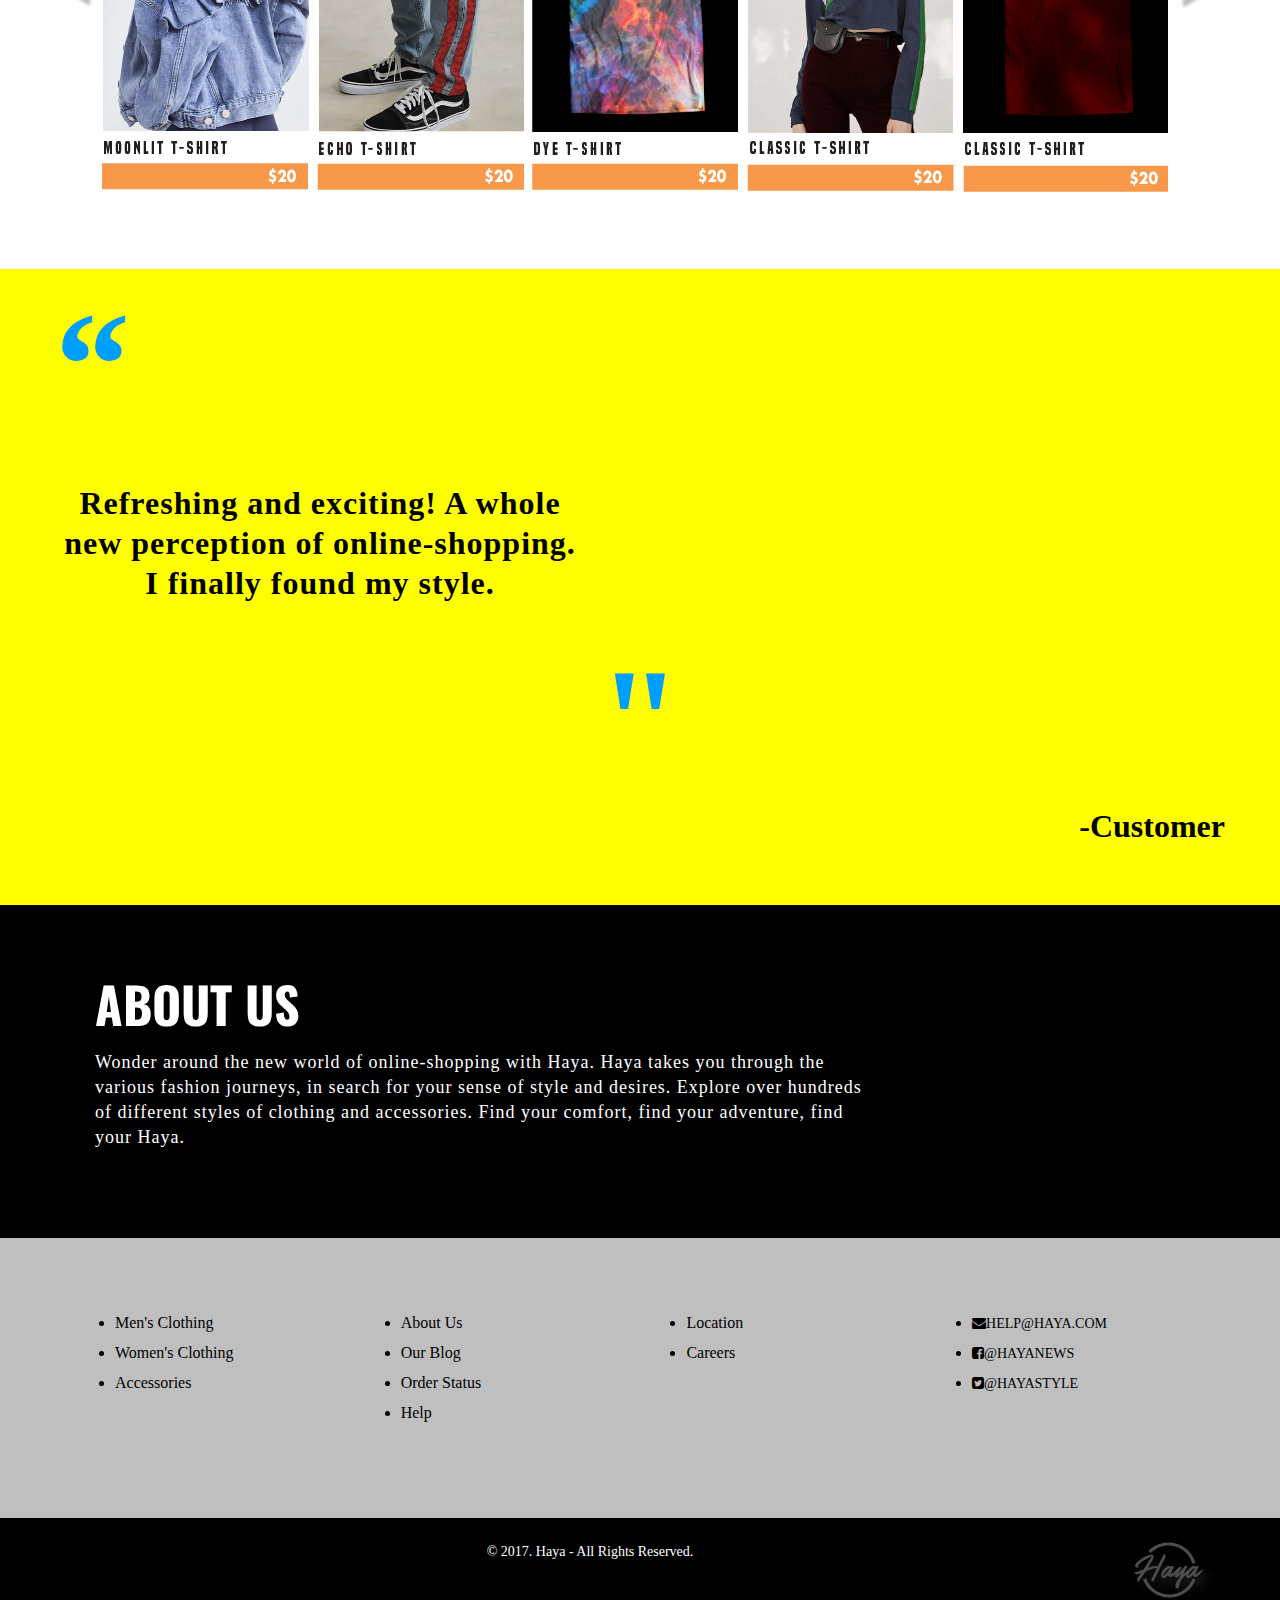
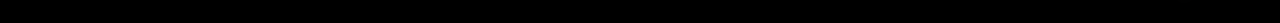
==== commit a39cb5bf: "Homepage Items Fixed" ====
--- a/homepage.html
+++ b/homepage.html
@@ -92,15 +92,21 @@
      <main role="main">
 
       <!-- Items -->
-   <section class="items">
+     <section class="items">
 
      <div class="container">
       <h1 align="left">NEW THIS WEEK</h1>
 
-     <ul><img src="images/items1.png" align="middle" ></ul>
+      <img src="images/items1.png" align="middle">
+
+    </div>
+    </section>
+
+      <!-- Picks -->
+      <section class="picks">
 
      <h1 align="left">TOP PICKS</h1>
-     <ul><img src="images/items2.png" align="middle" ></ul>
+     <img src="images/items2.png" align="middle" >
 
      </div>
      </section>
--- a/css/style.css
+++ b/css/style.css
@@ -239,7 +239,7 @@
     -o-background-size: cover;
     background-size: cover;
   padding-top: 50px ;
-  padding-bottom: 0px;
+  margin-bottom: -250px;
   }
 
 .shelf h1 {
@@ -248,7 +248,8 @@
   font-size: 500px;
   margin: 0;
   vertical-align: middle;
-  text-shadow: 2px 2px 4px #000000
+
+  opacity: 0;
 }
 
 /* BENEFITS */
@@ -273,6 +274,17 @@
   margin: 0;
   vertical-align: middle;
 }
+
+.benefits h1 {
+  color: #0731ff;
+  font-family: "Hello Stockholm";
+  font-size: 600px;
+  margin: 0;
+  vertical-align: middle;
+  text-shadow: 2px 2px 4px #000000;
+  margin-top:-450px;
+}
+
 .benefits h2 {
   color: #f00;
   font-size: 55px;
@@ -281,6 +293,7 @@
   font-style: italic;
   font-weight: bold;
   margin-left:50px;
+  margin-top:-245px;
 }
 
 .benefits h3 {
@@ -806,7 +819,7 @@
   text-align: center;
   margin: 10px auto 0;
   padding:0;
-  vertical-align: 
+  list-style-type: none;
 }
 footer nav ul li {
   list-style-type: none;
@@ -989,7 +1002,7 @@
 .items {
   background: #ffffff;
   padding-top: 70px ;
-  padding-bottom: 70px;
+  margin-bottom: -180px;
 }
 
   .items h1 {
@@ -1004,6 +1017,38 @@
 
 .items ul {
   margin: auto;
+  align-content: center;
+}
+
+.items img {
+  margin-top:-230px;
+  align-content: center;
+}
+
+/* PICKS */
+
+.picks {
+  background: #ffffff;
+  padding-top: 70px ;
+  margin-bottom: -175px;
+  text-align: center;
+  margin-top:-270px;
+}
+
+  .picks h1 {
+  color: #000000;
+  font-family: "De Valencia";
+  font-size: 54px;
+  margin: 0;
+  vertical-align: middle;
+  word-spacing: 3px;
+  text-align: left;
+  padding-left: 100px;
+
+}
+
+.picks img {
+  margin-top:-250px;
   align-content: center;
 }
 
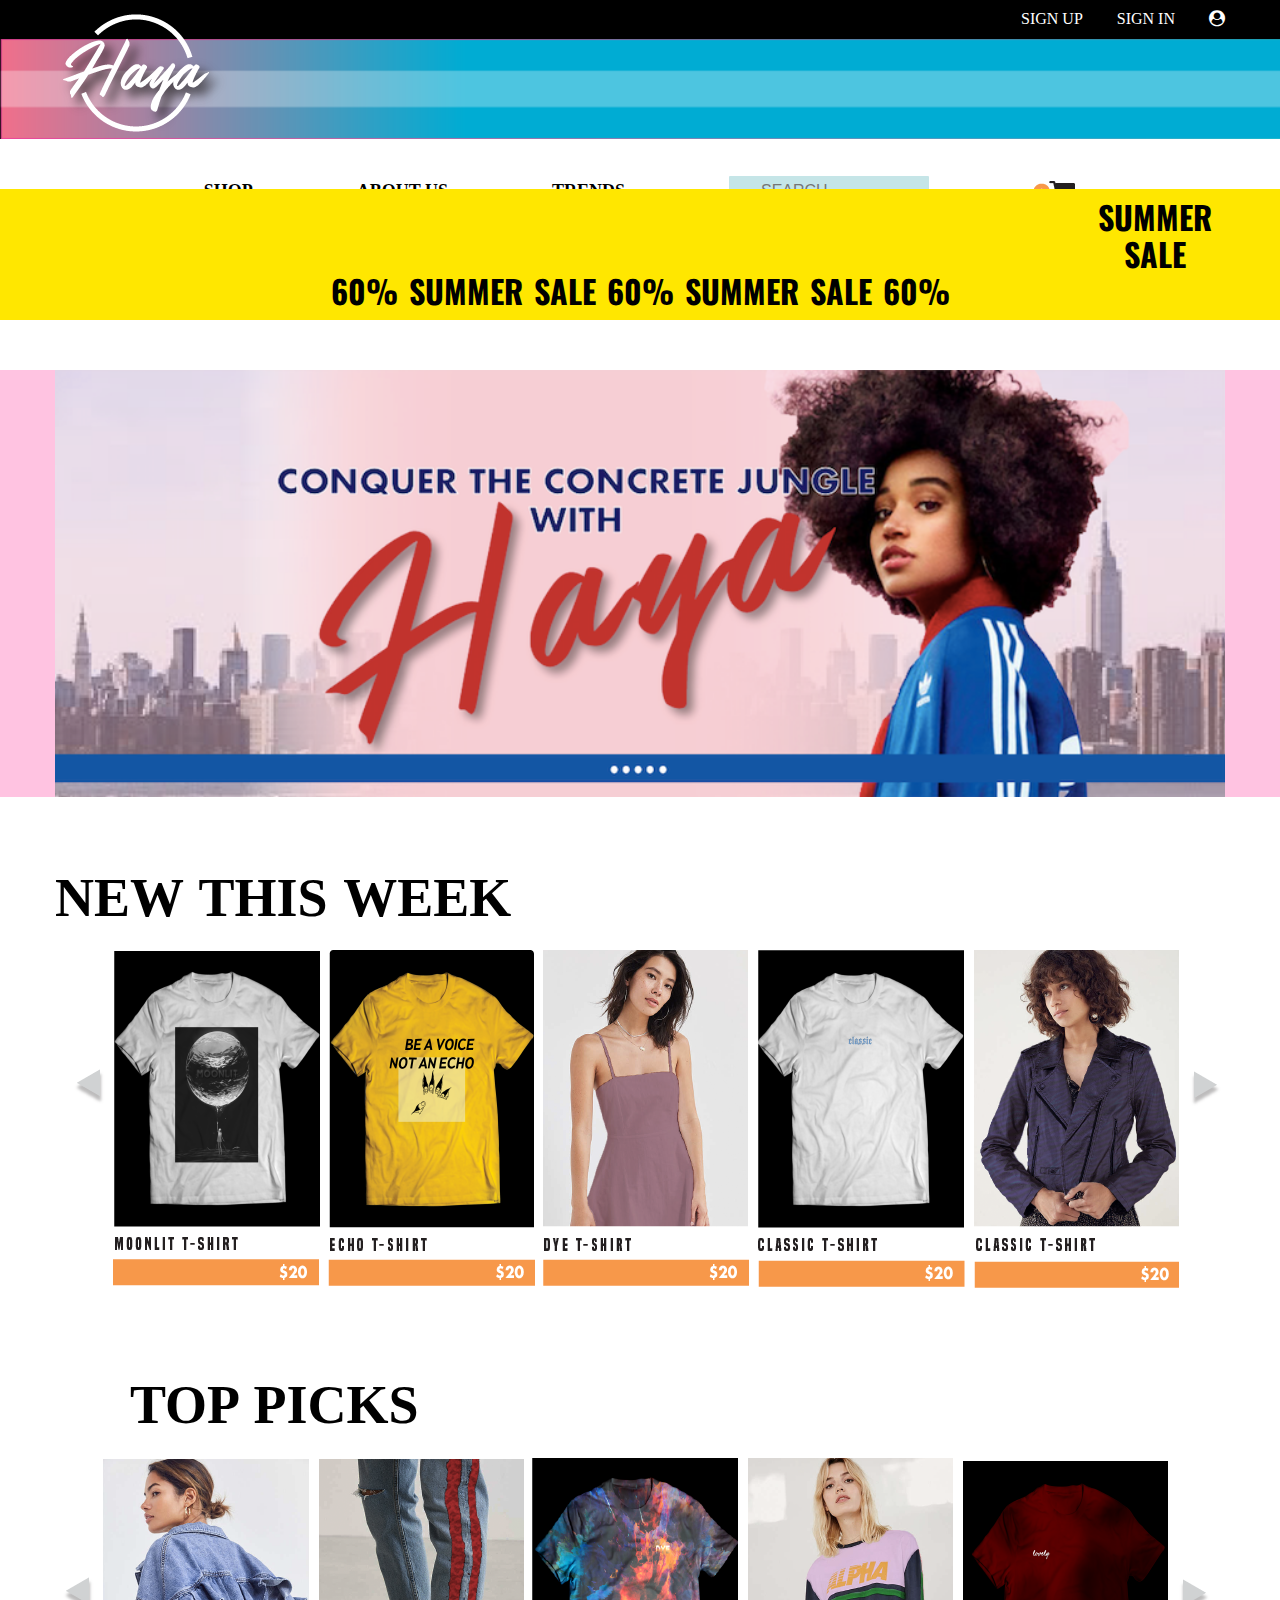
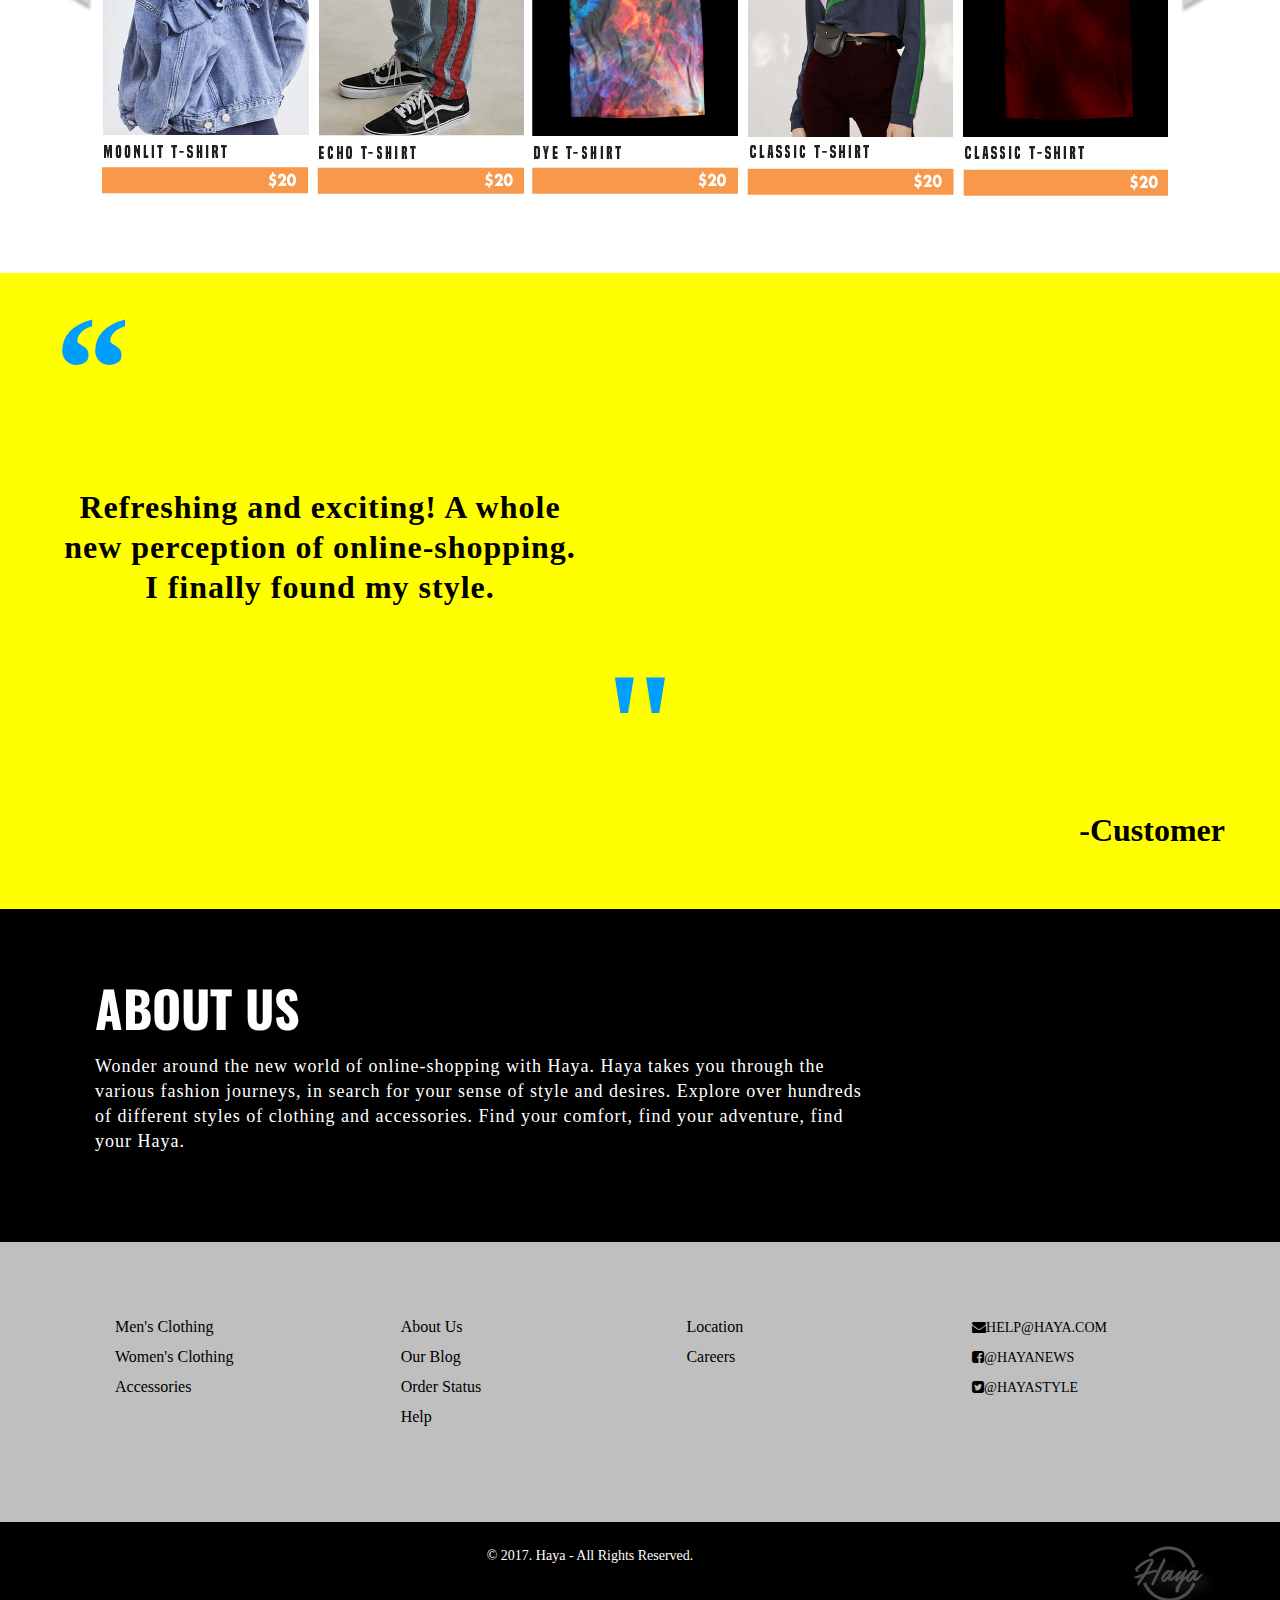
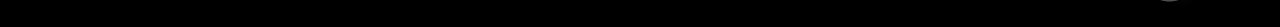
==== commit 4934e64f: "Landing Adventure 2 Choice" ====
--- a/homepage.html
+++ b/homepage.html
@@ -14,6 +14,7 @@
  <link rel="stylesheet" href="css/normalize.css">
  <link rel="stylesheet" href="css/style.css">
  <link rel="stylesheet" href="css/font-awesome.css">
+ 
 
  </head>
  <body>
@@ -60,7 +61,7 @@
       <li><h1><a href="signup.html">ABOUT US</a></h1></li>
       <li><h1><a href="signin.html">TRENDS</a></h1></li>
       <li><h1><input type="text" name="search" placeholder="SEARCH"></h1></li>
-      <li><a href="cart.html"><i class=" fa fa-shopping-cart"></i></a></li>
+      <li><a href="cart.html"><img src="images/cart.png" alt="Haya" /></i></a></li>
 
       </ul>
 
--- a/css/style.css
+++ b/css/style.css
@@ -234,12 +234,18 @@
   display: block;
   position: relative; 
   background: url("../images/pool-water.png") no-repeat fixed, linear-gradient(180deg, #ffffff 0%, #ffffff 95%);
-    -webkit-background-size: cover;
-    -moz-background-size: cover;
-    -o-background-size: cover;
-    background-size: cover;
-  padding-top: 50px ;
-  margin-bottom: -250px;
+
+  margin-bottom: -1200px;
+
+
+  background: -moz-linear-gradient(top, rgba(0,0,0,0) 0%, rgba(0,0,0,0.65) 100%); /* FF3.6+ */
+  background: -webkit-gradient(linear, left top, left bottom, color-stop(0%,rgba(0,0,0,0.65)), color-stop(100%,rgba(0,0,0,0))); /* Chrome,Safari4+ */
+  background: -webkit-linear-gradient(top, rgba(0,0,0,0) 0%,rgba(0,0,0,0.65) 100%); /* Chrome10+,Safari5.1+ */
+  background: -o-linear-gradient(top, rgba(0,0,0,0) 0%,rgba(0,0,0,0.65) 100%); /* Opera 11.10+ */
+  background: -ms-linear-gradient(top, rgba(0,0,0,0) 0%,rgba(0,0,0,0.65) 100%); /* IE10+ */
+  background: linear-gradient(to bottom, rgba(0,0,0,0) 0%,rgba(0,0,0,0.65) 100%); /* W3C */
+  filter: progid:DXImageTransform.Microsoft.gradient( startColorstr='#a6000000', endColorstr='#00000000',GradientType=0 ); /* IE6-9 */
+
   }
 
 .shelf h1 {
@@ -252,6 +258,14 @@
   opacity: 0;
 }
 
+.shelf img {
+  position:relative;
+  z-index:-1;
+  display:block;
+  height:100%; width:125%;
+  margin-left: -150px;
+}
+
 /* BENEFITS */
 .benefits {
   text-align: center;
@@ -276,7 +290,7 @@
 }
 
 .benefits h1 {
-  color: #0731ff;
+  color: #ffffff;
   font-family: "Hello Stockholm";
   font-size: 600px;
   margin: 0;
@@ -573,6 +587,7 @@
 .links ul {
   margin: 0 auto;
   text-decoration: none;
+  list-style: none;
 
 }
 
@@ -583,6 +598,7 @@
   color: #000000;
   line-height: 30px;
 }
+
 
 .links h1 {
   color: #009fff;
@@ -626,7 +642,7 @@
   background-size: auto;
   text-align: center;
   padding-top: 10px;
-  padding-bottom: 100px;
+  padding-bottom: 0px;
 }
 
 .pricing h2 {
@@ -659,45 +675,50 @@
   min-height: 500px;
   position: relative;
   margin-top: 25px;
+  opacity: 1;
 }
 .box.middle {
   min-height: 485px;
   margin-top: 0px;
 }
-.box h3 {
-   border-top-right-radius: 10px;
-   border-top-left-radius: 10px;
-  font-family: "Crete Round";
-  font-weight: 300;
-  font-size: 14px;
+.box h2 {
+opacity:0;
+   border-top-right-radius: 4px;
+   border-top-left-radius: 4px;
+  font-family: "Cicle";
+  letter-spacing: 2px;
+  font-weight: 900;
+  font-size: 32px;
   color: #ffffff;
   text-transform: uppercase;
-  background: #197a87;
+  background: #ffffff;
   box-shadow: 0px 1px 2px 0px rgba(0,0,0,0,40);
-  left: 0;
-  right: 0;
-  top: 0;
-  text-align: center;
-  margin: 0 -15px 40px;
-  padding: 20px 0;
-}
-.box h4 {
-  font-size: 50px;
-  font-weight: normal;
-  margin: 20px 0 10px;
-  color: #561d68;
-}
-.box h4 span {
+  text-align: center;
+  margin: 0 0px 0px 0;
+  padding-top: 370px;
+  padding-bottom:130px;
+  text-shadow: none;
+}
+
+.box:hover h2 {
+opacity:0.5;
+   border-top-right-radius: 4px;
+   border-top-left-radius: 4px;
+  font-family: "Cicle";
+  letter-spacing: 2px;
+  font-weight: 900;
   font-size: 32px;
-  vertical-align: top;
-}
-.box h4 span.month {
-  font-family: "Nunito";
-  font-weight: 100;
-  color: #888888;
-  font-size: 20px;
-  vertical-align: middle;
-}
+  color: #ffffff;
+  text-transform: uppercase;
+  background: #ffffff;
+  box-shadow: 0px 1px 2px 0px rgba(0,0,0,0,40);
+  text-align: center;
+  margin: 0 0px 0px 0;
+  padding-top: 370px;
+  padding-bottom:130px;
+  text-shadow: none;
+}
+
 .box ul li {
   font-size: 18px;
   margin-bottom: 10px;
@@ -711,6 +732,26 @@
   font-family: "De Valencia"; 
   font-size: 49px;
 }
+
+.box h1 {
+  position: absolute;
+  bottom: 20px;
+  left: 20px;
+  right: 20px;
+  font-family: "De Valencia"; 
+  font-size: 49px;
+}
+
+.box .btn:hover {
+  opacity:0;
+  position: absolute;
+  bottom: 20px;
+  left: 20px;
+  right: 20px;
+  font-family: "De Valencia"; 
+  font-size: 49px;
+}
+
 .small {
   font-size: 12px;
   color: #FEFEFE;
@@ -750,6 +791,43 @@
     background-size: cover;
     text-shadow: 2px 2px #333333;
 }
+
+.box.middle2:hover {
+  opacity: 1;
+  transition: .5s ease;
+  min-height: 550px;
+  margin-top: 0px;
+   background: #000000 url('http://images.hellogiggles.com/uploads/2017/02/02041347/362_DS_HM_2_375.jpg') no-repeat fixed;
+    -webkit-background-size: 90%;
+    -moz-background-size: 90%;
+    -o-background-size: 90%;
+    background-size: 90%;
+}
+
+.box.middle1:hover {
+  opacity: 1;
+  min-height: 550px;
+  margin-top: 0px;
+  transition: .5s ease;
+  background: #ffffff url('http://www.readersdigest.ca/wp-content/uploads/2015/10/best-hiking-trails-canada.jpg') no-repeat fixed;
+    -webkit-background-size: 85%;
+    -moz-background-size: 85%;
+    -o-background-size: 85%;
+    background-size: 85%;
+}
+
+.box.middle3:hover {
+  opacity: 1;
+  min-height: 550px;
+  margin-top: 0px;
+  transition: .5s ease;
+  background: #ffffff url('http://lesfacons.com/wp-content/uploads/2017/04/ZIMMERMANN-SUMMER-2017-SWIMWEAR-COLLECTION-1.jpg') no-repeat fixed;
+    -webkit-background-size: 100%;
+    -moz-background-size: 100%;
+    -o-background-size: 100%;
+    background-size: 100%;
+}
+
 
 
 /* TESTIMONIALS */
@@ -813,6 +891,8 @@
   z-index: 0;
   padding-bottom: 45px;
 }
+
+
 footer p, footer nav ul {
   font-size: 14px;
   font-weight: 100;
@@ -820,6 +900,7 @@
   margin: 10px auto 0;
   padding:0;
   list-style-type: none;
+  text-decoration: none;
 }
 footer nav ul li {
   list-style-type: none;
@@ -1043,7 +1124,7 @@
   vertical-align: middle;
   word-spacing: 3px;
   text-align: left;
-  padding-left: 100px;
+  padding-left: 130px;
 
 }
 
@@ -1205,7 +1286,7 @@
   background: #000000;
   background-image: url("../images/header.png");
   background-size: cover;
-  padding-top: 10px;
+  padding-top: 14px;
   padding-bottom: 10px;
   width: 100%;
   max-height: 77px;
@@ -1262,6 +1343,10 @@
   margin-top: -50px;
 }
 
+.banner ul li a img {
+  margin-top: 3px;
+}
+
 /*  SECTIONS  */
 .section {
   clear: both;
@@ -1309,3 +1394,118 @@
   .span_3_of_3, .span_2_of_3, .span_1_of_3 { width: 100%; }
 }
 
+
+
+
+.try {
+  background: #000000;
+  background-size: auto;
+  text-align: center;
+  padding-top: 0px;
+  padding-bottom: 100px;
+
+}
+
+.try h1 {
+  font-family: "De Valencia";
+  font-size: 50px;
+  font-weight: 600;
+  color: #ffffff;
+}
+
+.containertry {
+    position: relative;
+    width: 100%;
+
+}
+
+.containertry p {
+  font-family: "De Valencia";
+  font-size: 45px;
+  font-weight: 600;
+  color: #ffffff;
+  margin: 50px 15 0px 15;
+  padding: 300px 0 0px 0;
+}
+
+.image {
+  opacity: 0;
+  display: block;
+  width: 100%;
+  height: auto;
+  transition: .5s ease;
+  backface-visibility: hidden;
+}
+
+.middle {
+  transition: .5s ease;
+  opacity: 0;
+  position: absolute;
+  top: 50%;
+  left: 50%;
+  transform: translate(-50%, -50%);
+  -ms-transform: translate(-50%, -50%)
+}
+
+.containertry:hover .image {
+  opacity: 0;
+}
+
+.containertry:hover .middle {
+  opacity: 1;
+}
+
+.text a {
+  background-color: #ff8d00;
+  color: white;
+  font-size: 16px;
+  padding: 16px 32px;
+  border-radius: 50px;
+  text-shadow: none;
+  letter-spacing: 2px;
+}
+
+
+.try ul {
+  margin: 0 auto;
+  padding: 0em 0;
+}
+.try ul li {
+  list-style-type: none;
+}
+
+.box {
+  border-radius: 5px;
+  padding: 0 15px 15 0px;
+  background: #FFFFFF;
+  box-shadow: 0px 2px 4px 0px rgba(0,0,0,0.20);
+  min-height: 500px;
+  position: relative;
+  margin-top: 25px;
+  opacity: 1;
+  width:300px;
+}
+.box.middle {
+  min-height: 485px;
+  margin-top: 0px;
+}
+
+.box ul li {
+  font-size: 18px;
+  margin-bottom: 10px;
+  font-weight: 100;
+}
+
+-----
+
+
+.pricing:hover .image {
+  opacity: 0;
+}
+
+.pricing:hover .middle {
+  opacity: 1;
+}
+
+
+
